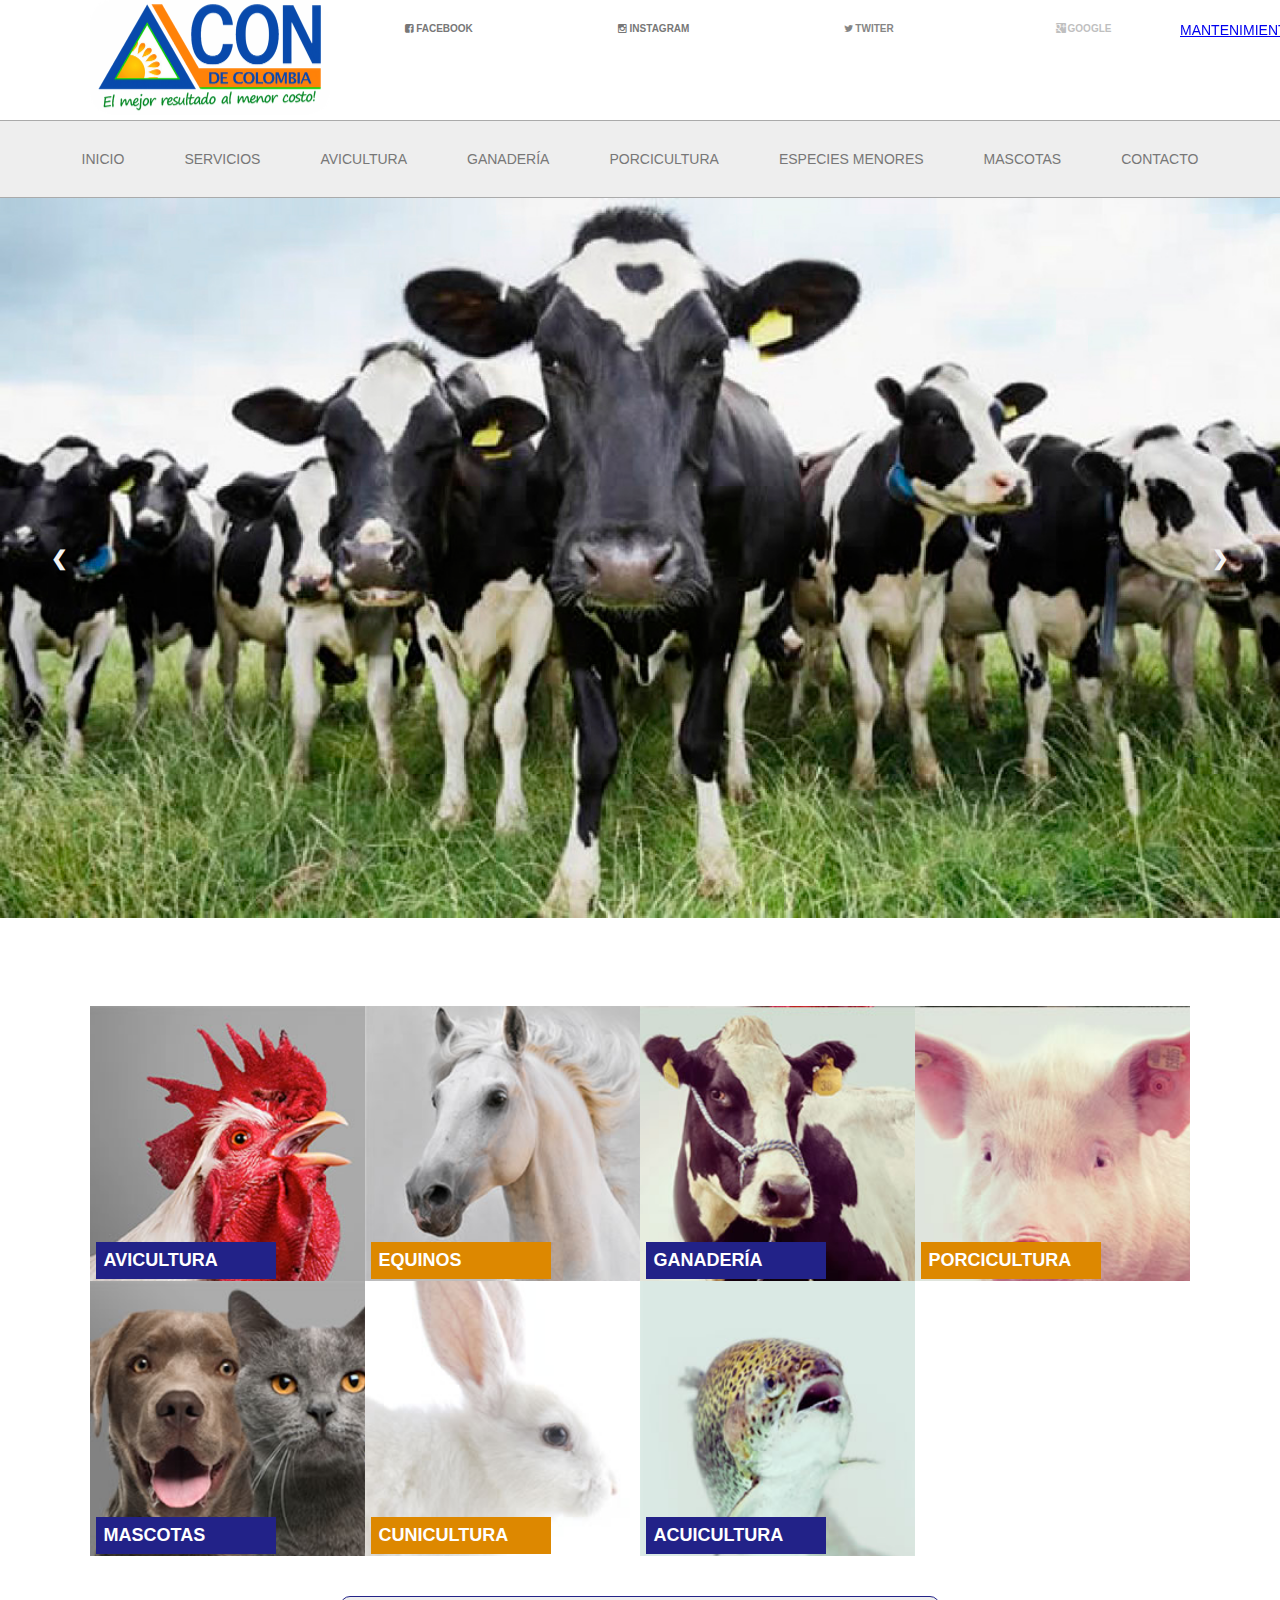
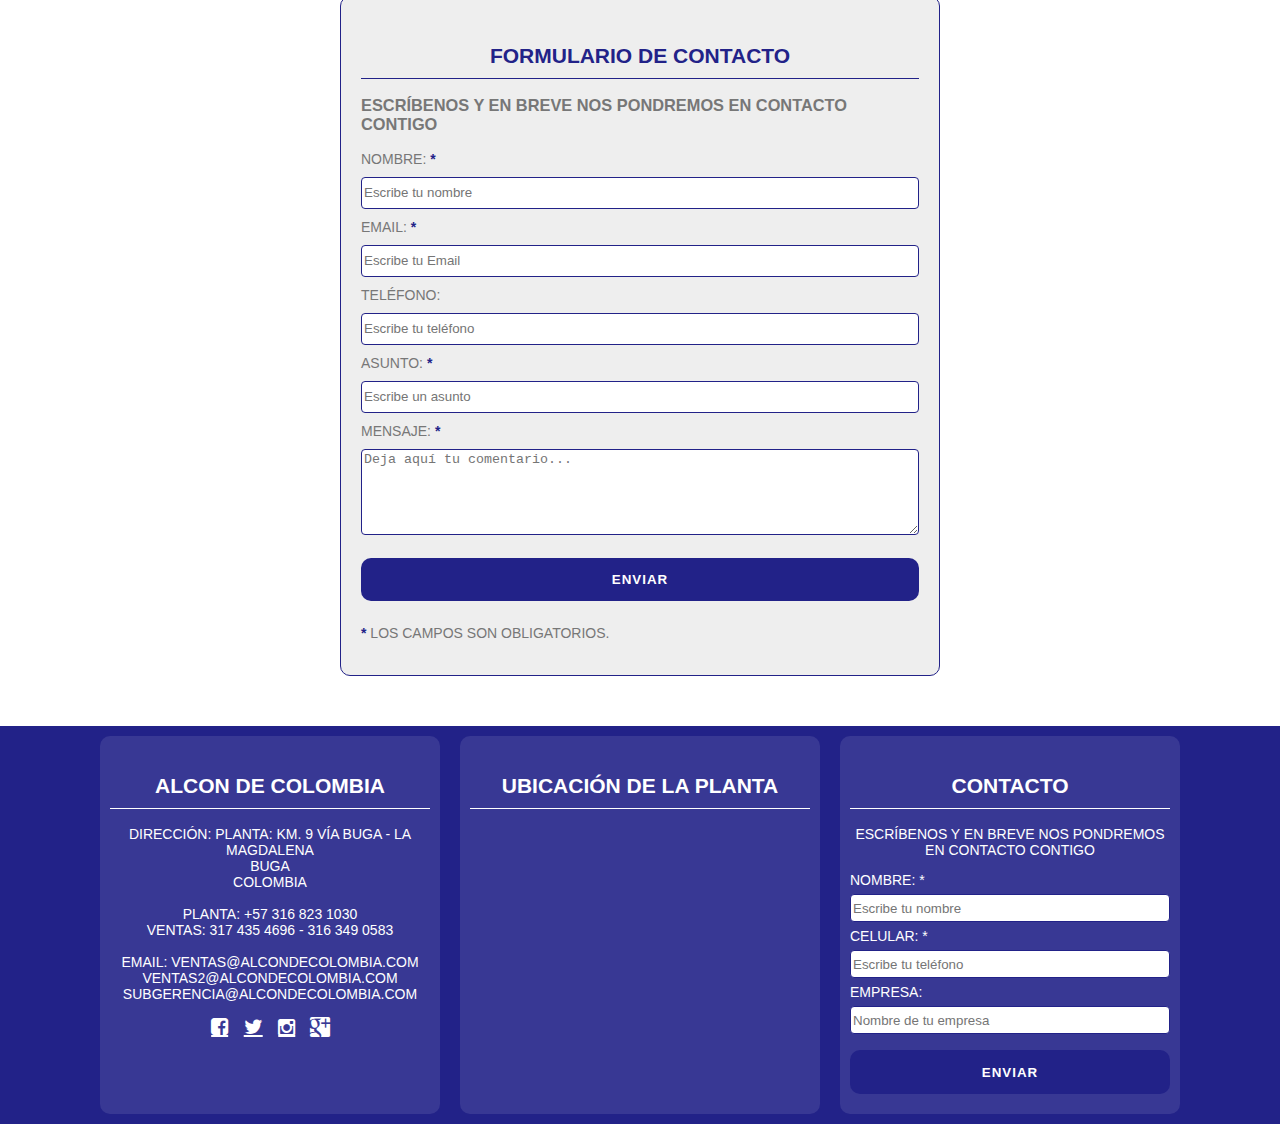
==== index.html @ ccbf5dbd "first commit" ====
<!DOCTYPE html>
<html>
<head>
	<meta charset="utf-8" />
	<meta name="viewport" content="width=device-width, user-scalable=no, initial-scale=1.0, maximum-scale=1, minimum-scale=1">

	<link rel="stylesheet" href="css/fontello.css">
	<link rel="stylesheet" type="text/css" href="css/styles.css">

	<title>Alcon de Colombia</title>
</head>
<body>
	



	<header class="headertop">

		<div class="logo">
			<img src="img/logoa.png">
		</div>

		<div class="socialcontainer">	

			<div class="social">
				<div>
				<a><a class="icon-facebook-squared" href="https://www.facebook.com/Alc%C3%B3n-De-Colombia-Pabm-101319198099789">Facebook</a></a></div>

				<div><a><a class="icon-instagram" href="http://www.facebook.com/etechingenieria">Instagram</a></a></div>

				<div><a><a class="icon-twitter" href="http://www.facebook.com/etechingenieria">Twiter</a></a></div>
				
				<div><a><a class="icon-googleplus-rect" href="http://www.facebook.com/etechingenieria">Google</a></a></div>
			</div>
			<div class="social">
				<div><a><a>Donde Encontrarnos</a></a></div>
				<div><a><a>Contactenos</a></a></div>
				<div><a><a>Acerca de Alcon</a></a></div>
				<div><a><a>Actualidad</a></a></div>
			</div>
		</div>

	</header>

	<div class="navbar">
		<input type="checkbox" id="btn-menu">
		<label class="icon-menu" for="btn-menu" src="ico-menu.png"></label>
		<!--<label for="btn-menu"><img class="icomenu" src="ico-menu.png"></label>-->
		<nav class="menu">
			<ul>
				<li><a href="">Inicio</a></li>
				<li><a href="">Servicios</a></li>
				<li><a href="">Avicultura</a></li>
				<li><a href="">Ganadería</a></li>
				<li><a href="">Porcicultura</a></li>
				<li><a href="">Especies Menores</a></li>
				<li><a href="">Mascotas</a></li>
				<li><a href="">Contacto</a></li>
			</ul>
		</nav>
	</div>

	<div class="slideshow-container">
		<div class="slides fade">
			<!--<div class="number">1 / 4</div>-->
			<div><img id="image-show"></div>
		</div>

		<a class="prev" onclick="plusIndex(-1)">&#10094</a>
		<a class="next" onclick="plusIndex(+1)">&#10095</a>
	</div>




	<div class="lineasdenegocio">
		LÍNEAS DE <b>NEGOCIO</b>
	</div>

	<div class="flex-container" id="flexcontainer">
		
		<a href="" id="model">
			<div class="contenedorf">
				<img class="image" src="img/chicken.jpg">

				<div class="texto-encima verde">
					AVICULTURA
				</div>
			</div>
		</a>

		<a href="">
			<div class="contenedorf">
				<img class="image" src="img/horse.jpg">

				<div class="texto-encima naranja">
					EQUINOS
				</div>
			</div>
		</a>

		<a href="">
			<div class="contenedorf">
				<img class="image" src="img/cow.jpg">

				<div class="texto-encima verde">
					GANADERÍA
				</div>
			</div>
		</a>

		<a href="">
			<div class="contenedorf">
				<img class="image" src="img/pig.jpg">

				<div class="texto-encima naranja">
					PORCICULTURA
				</div>
			</div>
		</a>

		<a href="" id="alastchild">
			<div class="contenedorf">
				<img class="image" src="img/dog.jpg">

				<div class="texto-encima verde">
					MASCOTAS
				</div>
			</div>
		</a>

		<a href="" id="plastchild">
			<div class="contenedorf">
				<img class="image" src="img/bunny.jpg">

				<div class="texto-encima naranja">
					CUNICULTURA
				</div>
			</div>
		</a>

		<a href="" id="lastchild">
			<div class="contenedorf">
				<img class="image" src="img/fish.jpg">

				<div class="texto-encima verde">
					ACUICULTURA
				</div>
			</div>
		</a>

	</div>


	<div class="btn-whatsapp">   
        <a href="https://wa.me/573168314501" target="_blank">
            <img src="http://s2.accesoperu.com/logos/btn_whatsapp.png" alt="Whatsapp Mantenimientos" style="width: 60;">
        </a> 
    </div>




    <!-- formulario de contacto en html y css -->  

	<div class="contact_form">

		<div class="formulario">			
	    	<h2>Formulario de contacto</h2>
			<h3>Escríbenos y en breve nos pondremos en contacto contigo</h3>


				
			<form action="submeter-formulario.php" method="post">				
						
		
				<label for="nombre" class="colocar_nombre">Nombre:
					<span class="obligatorio">*</span>
				</label>
					<input type="text" name="introducir_nombre" id="nombre" required="obligatorio" placeholder="Escribe tu nombre">
			
				<label for="email" class="colocar_email">
					Email:
					<span class="obligatorio">*</span>
				</label>
					<input type="email" name="introducir_email" id="email" required="obligatorio" placeholder="Escribe tu Email">

				
				<label for="telefone" class="colocar_telefono">Teléfono:
				</label>
				<input type="tel" name="introducir_telefono" id="telefono" placeholder="Escribe tu teléfono">

			
			
				<label for="asunto" class="colocar_asunto">Asunto:
					<span class="obligatorio">*</span>
				</label>
					<input type="text" name="introducir_asunto" id="assunto" required="obligatorio" placeholder="Escribe un asunto">

				
				<label for="mensaje" class="colocar_mensaje">Mensaje:
				<span class="obligatorio">*</span>
				</label>                     
           		<textarea name="introducir_mensaje" class="texto_mensaje" id="mensaje" required="obligatorio" placeholder="Deja aquí tu comentario..."></textarea> 
	           	  								
			
				<button type="submit" name="enviar_formulario" id="enviar"><p>ENVIAR</p></button>

				<p class="aviso">
					<span class="obligatorio"> * </span>los campos son obligatorios.
				</p>					
						
			</form>
		</div>	
	</div>




	<footer>
		<div class="border-limit">
			<div class="container">
				<h2>
					Alcon de Colombia
				</h2>

				<p class="copy">Dirección: PLANTA: KM. 9 VÍA BUGA - LA MAGDALENA<br>
							Buga<br>
							Colombia<br>
							<br>
							Planta: +57 316 823 1030 <br>
							Ventas:  317 435 4696 - 316 349 0583<br>
							<br>
							Email: ventas@alcondecolombia.com<br>
							ventas2@alcondecolombia.com<br>
							subgerencia@alcondecolombia.com</p>
				<div class="sociales">
					<a class="icon-facebook-squared" href="http://www.facebook.com/etechingenieria"></a>
					<a class="icon-twitter" href="http://www.facebook.com/etechingenieria"></a>
					<a class="icon-instagram" href="http://www.facebook.com/etechingenieria"></a>
					<a class="icon-googleplus-rect" href="http://www.facebook.com/etechingenieria"></a>
				</div>
			</div>
			<div class="container">
				<h2>Ubicación de la Planta</h2>

				<div class="mapouter"><div class="gmap_canvas"><iframe width="340" height="250" id="gmap_canvas" src="https://maps.google.com/maps?q=alcon%20de%20colombia&t=&z=17&ie=UTF8&iwloc=&output=embed" frameborder="0" scrolling="no" marginheight="0" marginwidth="0"></iframe><a href="https://getasearch.com">getasearch.com</a><br><style>.mapouter{position:relative;text-align:right;height:250px;width:340px;}</style><a href="https://www.embedgooglemap.net">email google map</a><style>.gmap_canvas {overflow:hidden;background:none!important;height:250px;width:340px;}</style></div></div>

			</div>
			<div class="container">
				<div class="formulario-footer">			
			    	<h2>Contacto</h2>
					<p>Escríbenos y en breve nos pondremos en contacto contigo</p>


						
					<form action="submeter-formulario.php" method="post">				
								
				
						<label for="nombre" class="colocar_nombre">
							Nombre:
							<span class="obligatorioo">*</span>
						</label>

						<input type="text" name="introducir_nombre" id="nombre" required="Campo Obligatorio" placeholder="Escribe tu nombre">
					
											
						<label for="telefone" class="colocar_telefono">
							Celular:
							<span class="obligatorioo">*</span>
						</label>

						<input required="Campo Obligatorio" type="tel" name="introducir_telefono" id="telefono" placeholder="Escribe tu teléfono">


						<label for="Company" class="colocar_website">
							Empresa:
						</label>
						
						<input type="text" name="introducir_empresa" id="website" placeholder="Nombre de tu empresa">
			          
						<button type="submit" name="enviar_formulario" id="enviar"><p>ENVIAR</p></button>				
								
					</form>
				</div>	
			</div>
		</div>
	</footer>

<script src="https://cdnjs.cloudflare.com/ajax/libs/gsap/3.7.1/gsap.min.js"></script>
<script src="js/slider.js"></script>
<script src="js/gsap.js"></script>
<script src="js/flexcontainer.js"></script>
</body>
</html>
---- css/fontello.css ----
@font-face {
  font-family: 'fontello';
  src: url('../font/fontello.eot?32675012');
  src: url('../font/fontello.eot?32675012#iefix') format('embedded-opentype'),
       url('../font/fontello.woff2?32675012') format('woff2'),
       url('../font/fontello.woff?32675012') format('woff'),
       url('../font/fontello.ttf?32675012') format('truetype'),
       url('../font/fontello.svg?32675012#fontello') format('svg');
  font-weight: normal;
  font-style: normal;
}
/* Chrome hack: SVG is rendered more smooth in Windozze. 100% magic, uncomment if you need it. */
/* Note, that will break hinting! In other OS-es font will be not as sharp as it could be */
/*
@media screen and (-webkit-min-device-pixel-ratio:0) {
  @font-face {
    font-family: 'fontello';
    src: url('../font/fontello.svg?32675012#fontello') format('svg');
  }
}
*/
 
 [class^="icon-"]:before, [class*=" icon-"]:before {
  font-family: "fontello";
  font-style: normal;
  font-weight: normal;
  speak: none;
 
  display: inline-block;
  text-decoration: inherit;
  width: 1em;
  margin-right: .2em;
  text-align: center;
  /* opacity: .8; */
 
  /* For safety - reset parent styles, that can break glyph codes*/
  font-variant: normal;
  text-transform: none;
 
  /* fix buttons height, for twitter bootstrap */
  line-height: 1em;
 
  /* Animation center compensation - margins should be symmetric */
  /* remove if not needed */
  margin-left: .2em;
 
  /* you can be more comfortable with increased icons size */
  /* font-size: 120%; */
 
  /* Font smoothing. That was taken from TWBS */
  -webkit-font-smoothing: antialiased;
  -moz-osx-font-smoothing: grayscale;
 
  /* Uncomment for 3D effect */
  /* text-shadow: 1px 1px 1px rgba(127, 127, 127, 0.3); */
}
 
.icon-cloud-sun:before { content: '\e800'; } /* '' */
.icon-facebook-squared:before { content: '\e801'; } /* '' */
.icon-googleplus-rect:before { content: '\e802'; } /* '' */
.icon-instagram:before { content: '\e803'; } /* '' */
.icon-twitter:before { content: '\e804'; } /* '' */
.icon-menu:before { content: '\e805'; } /* '' */
---- css/styles.css ----
@import './constants.css';
@import url(navbar.css);
@import url(flexcontainer.css);
@import url(header.css);
@import url(footer.css);
@import url(slider.css);
@import url(contactform.css);

* {
    box-sizing: border-box;
}



body {
    margin: 0;
    font-family: sans-serif;
    font-size: 14px;
    text-transform: uppercase;
    color: #777;
}

.lineasdenegocio {
	max-width: 1100px;
	box-sizing: border-box;
	margin: auto;
	position: relative;
	color: #888;
	padding: 28px 5%;
	font-size: 28px;
	letter-spacing: -3px;
    z-index: -40;
}

.btn-whatsapp{
    display:block;
    width:70px;
    height:70px;
    color: var(--blue);
    position: fixed;
    right:30px;
    bottom:20px;
    border-radius:50%;
    line-height:80px;
    text-align:center;
    z-index:999;
}

.btn-whatsapp a {
    width: 100%;
    height: 100%;
}
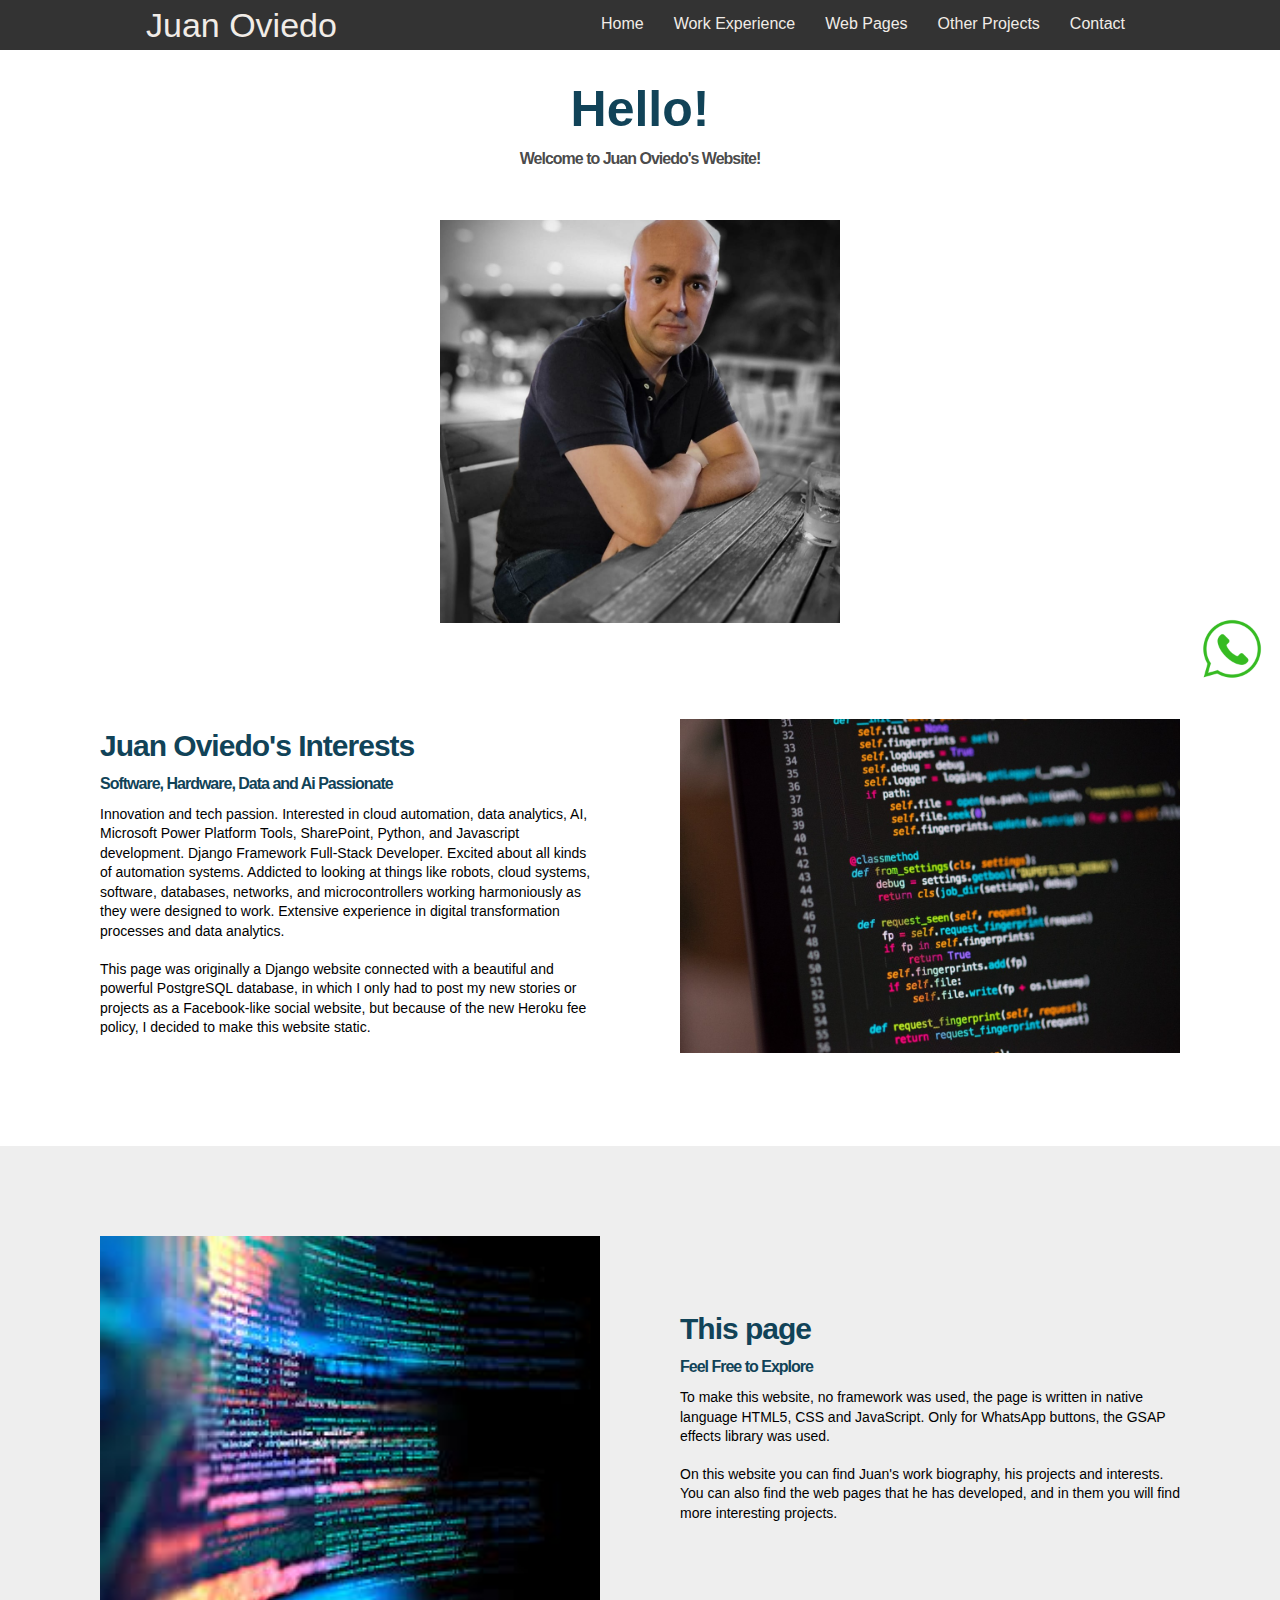
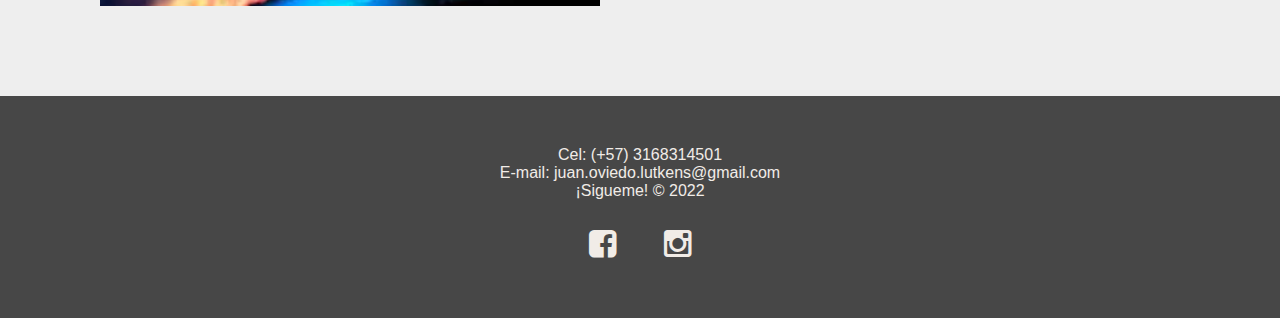
==== commit cfd2e4d7: "Nueva pagina" ====
--- a/index.html
+++ b/index.html
@@ -1,295 +1,115 @@
 <!DOCTYPE html>
-<html>
+<html lang="es">
 <head>
-	<meta charset="utf-8" />
-	<meta name="viewport" content="width=device-width, user-scalable=no, initial-scale=1.0, maximum-scale=1, minimum-scale=1">
+    <title>
+	    Juan Oviedo
+    </title>
 
+	<meta charset="UTF-8">
+	<meta name="viewport" content="width=device-width, user-scalable=no, initial-scale=1, maximum-scale=1, minimum-scale=1">
+	<link rel="stylesheet" href="css/estilos.css">
 	<link rel="stylesheet" href="css/fontello.css">
-	<link rel="stylesheet" type="text/css" href="css/styles.css">
-
-	<title>Alcon de Colombia</title>
+    <link rel="shortcut icon" href="img/jmosinfondo.png">
 </head>
 <body>
-	
+	<header>
+		<div class="contenedor">
+			<a href="/">Juan Oviedo</a>
+			<input type="checkbox" id="menu-bar">
+			<label class="icon-menu" for="menu-bar"></label>
+			<nav class="menu">
+				<a href="/" class="sombrear">Home</a>
+				<a href="https://juanoviedo.github.io/workexp" class="sombrear">Work Experience</a>
+				<a href="https://juanoviedo.github.io/webpages" class="sombrear">Web Pages</a>
+				<a href="https://juanoviedo.github.io/otherpro" class="sombrear">Other Projects</a>
+				<a href="https://juanoviedo.github.io/contact" class="sombrear">Contact</a>
+			</nav>
+		</div>
+	</header>
 
 
+<main>
 
-	<header class="headertop">
+    <section class="intro">
+        <h1>Hello!</h1>
+        <h4>Welcome to Juan Oviedo's Website!</h4>
+        <img src="img/juanoviedo.jpg" alt="Juan Oviedo juanoviedo">
+    </section>
+    
+    <section class="content normal">
+        <div>
+            <div>
+                <h2>Juan Oviedo's Interests</h2>
+                <h4>Software, Hardware, Data and Ai Passionate</h4>
+                <p>
+                    Innovation and tech passion. Interested in cloud automation, data analytics, AI, Microsoft
+                    Power Platform Tools, SharePoint, Python, and Javascript development. Django Framework
+                    Full-Stack Developer.
+                    Excited about all kinds of automation systems. Addicted to looking at things like robots,
+                    cloud systems, software, databases, networks, and microcontrollers working harmoniously as they
+                    were designed to work. Extensive experience in digital transformation processes and data analytics.
+                </p>
 
-		<div class="logo">
-			<img src="img/logoa.png">
+                <p>
+                    This page was originally a Django website connected with a beautiful and powerful
+                    PostgreSQL database, in which I only had to post my new stories or projects as a
+                    Facebook-like social website, but because of the new Heroku fee policy, I decided
+                    to make this website static.
+                </p>
+                
+                
+            </div>
+        </div>
+        <div>
+            <div class="img-container">
+                <img src="img/code.jpeg" alt="paneles pergola">
+            </div>
+        </div>
+    </section>
+    <section class="content reverse">
+        <div>
+            <div class="img-container">
+                <img src="img/code.jpg" alt="paneles pergola">
+            </div>
+        </div>
+        <div>
+            <div>
+                
+                <h2>This page</h2>
+                
+                <h4>Feel Free to Explore</h4>
+                <p>
+                    To make this website, no framework was used, the page is written in native language
+                    HTML5, CSS and JavaScript. Only for WhatsApp buttons, the GSAP effects library was used.
+                </p>
+                <p>
+                    On this website you can find Juan's work biography, his projects and interests.
+                    You can also find the web pages that he has developed, and in them you will find
+                    more interesting projects.
+                </p>
+                
+            </div>
+        </div>
+    </section>	
+ 
+</main>
+
+<div class="btn-whatsapp">   
+    <a href="https://wa.me/573168314501" target="_blank">
+        <img src="img/wsplogo.png" alt="Whatsapp Mantenimientos" style="width: 60px">
+    </a> 
+</div>
+
+<footer>
+	<div>
+		<p>Cel: (+57) 3168314501<br>E-mail: juan.oviedo.lutkens@gmail.com<br>¡Sigueme! &copy; 2022</p>
+		<div>
+			<a target="_blank" class="icon-facebook-squared" href="https://www.facebook.com/juan.m.oviedo"></a>
+			<a target="_blank" class="icon-instagram" href="https://www.instagram.com/juan.m.oviedo"></a>
 		</div>
-
-		<div class="socialcontainer">	
-
-			<div class="social">
-				<div>
-				<a><a class="icon-facebook-squared" href="https://www.facebook.com/Alc%C3%B3n-De-Colombia-Pabm-101319198099789">Facebook</a></a></div>
-
-				<div><a><a class="icon-instagram" href="http://www.facebook.com/etechingenieria">Instagram</a></a></div>
-
-				<div><a><a class="icon-twitter" href="http://www.facebook.com/etechingenieria">Twiter</a></a></div>
-				
-				<div><a><a class="icon-googleplus-rect" href="http://www.facebook.com/etechingenieria">Google</a></a></div>
-			</div>
-			<div class="social">
-				<div><a><a>Donde Encontrarnos</a></a></div>
-				<div><a><a>Contactenos</a></a></div>
-				<div><a><a>Acerca de Alcon</a></a></div>
-				<div><a><a>Actualidad</a></a></div>
-			</div>
-		</div>
-
-	</header>
-
-	<div class="navbar">
-		<input type="checkbox" id="btn-menu">
-		<label class="icon-menu" for="btn-menu" src="ico-menu.png"></label>
-		<!--<label for="btn-menu"><img class="icomenu" src="ico-menu.png"></label>-->
-		<nav class="menu">
-			<ul>
-				<li><a href="">Inicio</a></li>
-				<li><a href="">Servicios</a></li>
-				<li><a href="">Avicultura</a></li>
-				<li><a href="">Ganadería</a></li>
-				<li><a href="">Porcicultura</a></li>
-				<li><a href="">Especies Menores</a></li>
-				<li><a href="">Mascotas</a></li>
-				<li><a href="">Contacto</a></li>
-			</ul>
-		</nav>
 	</div>
-
-	<div class="slideshow-container">
-		<div class="slides fade">
-			<!--<div class="number">1 / 4</div>-->
-			<div><img id="image-show"></div>
-		</div>
-
-		<a class="prev" onclick="plusIndex(-1)">&#10094</a>
-		<a class="next" onclick="plusIndex(+1)">&#10095</a>
-	</div>
-
-
-
-
-	<div class="lineasdenegocio">
-		LÍNEAS DE <b>NEGOCIO</b>
-	</div>
-
-	<div class="flex-container" id="flexcontainer">
-		
-		<a href="" id="model">
-			<div class="contenedorf">
-				<img class="image" src="img/chicken.jpg">
-
-				<div class="texto-encima verde">
-					AVICULTURA
-				</div>
-			</div>
-		</a>
-
-		<a href="">
-			<div class="contenedorf">
-				<img class="image" src="img/horse.jpg">
-
-				<div class="texto-encima naranja">
-					EQUINOS
-				</div>
-			</div>
-		</a>
-
-		<a href="">
-			<div class="contenedorf">
-				<img class="image" src="img/cow.jpg">
-
-				<div class="texto-encima verde">
-					GANADERÍA
-				</div>
-			</div>
-		</a>
-
-		<a href="">
-			<div class="contenedorf">
-				<img class="image" src="img/pig.jpg">
-
-				<div class="texto-encima naranja">
-					PORCICULTURA
-				</div>
-			</div>
-		</a>
-
-		<a href="" id="alastchild">
-			<div class="contenedorf">
-				<img class="image" src="img/dog.jpg">
-
-				<div class="texto-encima verde">
-					MASCOTAS
-				</div>
-			</div>
-		</a>
-
-		<a href="" id="plastchild">
-			<div class="contenedorf">
-				<img class="image" src="img/bunny.jpg">
-
-				<div class="texto-encima naranja">
-					CUNICULTURA
-				</div>
-			</div>
-		</a>
-
-		<a href="" id="lastchild">
-			<div class="contenedorf">
-				<img class="image" src="img/fish.jpg">
-
-				<div class="texto-encima verde">
-					ACUICULTURA
-				</div>
-			</div>
-		</a>
-
-	</div>
-
-
-	<div class="btn-whatsapp">   
-        <a href="https://wa.me/573168314501" target="_blank">
-            <img src="http://s2.accesoperu.com/logos/btn_whatsapp.png" alt="Whatsapp Mantenimientos" style="width: 60;">
-        </a> 
-    </div>
-
-
-
-
-    <!-- formulario de contacto en html y css -->  
-
-	<div class="contact_form">
-
-		<div class="formulario">			
-	    	<h2>Formulario de contacto</h2>
-			<h3>Escríbenos y en breve nos pondremos en contacto contigo</h3>
-
-
-				
-			<form action="submeter-formulario.php" method="post">				
-						
-		
-				<label for="nombre" class="colocar_nombre">Nombre:
-					<span class="obligatorio">*</span>
-				</label>
-					<input type="text" name="introducir_nombre" id="nombre" required="obligatorio" placeholder="Escribe tu nombre">
-			
-				<label for="email" class="colocar_email">
-					Email:
-					<span class="obligatorio">*</span>
-				</label>
-					<input type="email" name="introducir_email" id="email" required="obligatorio" placeholder="Escribe tu Email">
-
-				
-				<label for="telefone" class="colocar_telefono">Teléfono:
-				</label>
-				<input type="tel" name="introducir_telefono" id="telefono" placeholder="Escribe tu teléfono">
-
-			
-			
-				<label for="asunto" class="colocar_asunto">Asunto:
-					<span class="obligatorio">*</span>
-				</label>
-					<input type="text" name="introducir_asunto" id="assunto" required="obligatorio" placeholder="Escribe un asunto">
-
-				
-				<label for="mensaje" class="colocar_mensaje">Mensaje:
-				<span class="obligatorio">*</span>
-				</label>                     
-           		<textarea name="introducir_mensaje" class="texto_mensaje" id="mensaje" required="obligatorio" placeholder="Deja aquí tu comentario..."></textarea> 
-	           	  								
-			
-				<button type="submit" name="enviar_formulario" id="enviar"><p>ENVIAR</p></button>
-
-				<p class="aviso">
-					<span class="obligatorio"> * </span>los campos son obligatorios.
-				</p>					
-						
-			</form>
-		</div>	
-	</div>
-
-
-
-
-	<footer>
-		<div class="border-limit">
-			<div class="container">
-				<h2>
-					Alcon de Colombia
-				</h2>
-
-				<p class="copy">Dirección: PLANTA: KM. 9 VÍA BUGA - LA MAGDALENA<br>
-							Buga<br>
-							Colombia<br>
-							<br>
-							Planta: +57 316 823 1030 <br>
-							Ventas:  317 435 4696 - 316 349 0583<br>
-							<br>
-							Email: ventas@alcondecolombia.com<br>
-							ventas2@alcondecolombia.com<br>
-							subgerencia@alcondecolombia.com</p>
-				<div class="sociales">
-					<a class="icon-facebook-squared" href="http://www.facebook.com/etechingenieria"></a>
-					<a class="icon-twitter" href="http://www.facebook.com/etechingenieria"></a>
-					<a class="icon-instagram" href="http://www.facebook.com/etechingenieria"></a>
-					<a class="icon-googleplus-rect" href="http://www.facebook.com/etechingenieria"></a>
-				</div>
-			</div>
-			<div class="container">
-				<h2>Ubicación de la Planta</h2>
-
-				<div class="mapouter"><div class="gmap_canvas"><iframe width="340" height="250" id="gmap_canvas" src="https://maps.google.com/maps?q=alcon%20de%20colombia&t=&z=17&ie=UTF8&iwloc=&output=embed" frameborder="0" scrolling="no" marginheight="0" marginwidth="0"></iframe><a href="https://getasearch.com">getasearch.com</a><br><style>.mapouter{position:relative;text-align:right;height:250px;width:340px;}</style><a href="https://www.embedgooglemap.net">email google map</a><style>.gmap_canvas {overflow:hidden;background:none!important;height:250px;width:340px;}</style></div></div>
-
-			</div>
-			<div class="container">
-				<div class="formulario-footer">			
-			    	<h2>Contacto</h2>
-					<p>Escríbenos y en breve nos pondremos en contacto contigo</p>
-
-
-						
-					<form action="submeter-formulario.php" method="post">				
-								
-				
-						<label for="nombre" class="colocar_nombre">
-							Nombre:
-							<span class="obligatorioo">*</span>
-						</label>
-
-						<input type="text" name="introducir_nombre" id="nombre" required="Campo Obligatorio" placeholder="Escribe tu nombre">
-					
-											
-						<label for="telefone" class="colocar_telefono">
-							Celular:
-							<span class="obligatorioo">*</span>
-						</label>
-
-						<input required="Campo Obligatorio" type="tel" name="introducir_telefono" id="telefono" placeholder="Escribe tu teléfono">
-
-
-						<label for="Company" class="colocar_website">
-							Empresa:
-						</label>
-						
-						<input type="text" name="introducir_empresa" id="website" placeholder="Nombre de tu empresa">
-			          
-						<button type="submit" name="enviar_formulario" id="enviar"><p>ENVIAR</p></button>				
-								
-					</form>
-				</div>	
-			</div>
-		</div>
-	</footer>
-
-<script src="https://cdnjs.cloudflare.com/ajax/libs/gsap/3.7.1/gsap.min.js"></script>
-<script src="js/slider.js"></script>
-<script src="js/gsap.js"></script>
-<script src="js/flexcontainer.js"></script>
+</footer>
 </body>
+<script src="https://cdnjs.cloudflare.com/ajax/libs/gsap/3.8.0/gsap.min.js"></script>
+<script type="text/javascript" src="js/animation.js"></script>
 </html>--- a/css/estilos.css
+++ b/css/estilos.css
@@ -0,0 +1,93 @@
+
+
+@import url(https://fonts.googleapis.com/css?family=Open+Sans);
+@import url(menu.css);
+@import url(content.css);
+@import url(footer.css);
+@import url(slider.css);
+@import url(intro.css);
+
+* {
+    margin: 0;
+    padding: 0;
+    box-sizing: border-box;
+}
+
+body {
+    font-family: "Arial";
+}
+
+.btn-whatsapp{
+    display:block;
+    color: var(--blue);
+    position: fixed;
+    right:18px;
+    bottom:14px;
+    text-align:center;
+    z-index:999;
+}
+
+.btn-whatsap{
+    max-width: 100px;
+    margin: 40px auto;
+}
+
+.btn-whatsapp a {
+    width: 100%;
+    height: 100%;
+}
+
+header {
+    width: 100%;
+    height: 50px;
+    background: #333;
+    color: #fff;
+
+    position: fixed;
+    top: 0;
+    left: 0;
+    z-index: 100;
+}
+
+@media (max-width: 360px) {
+    header {
+        width: 100%;
+        height: 40px;
+        background: #333;
+        color: #fff;
+
+        position: fixed;
+        top: 0;
+        left: 0;
+        z-index: 100;
+    }
+}
+
+.contenedor {
+    width: 100%;
+    margin: auto;
+}
+
+header .contenedor {
+    display: table;
+}
+
+.fotos{
+    max-width: 600px;
+    border-radius: 10px;
+}
+
+section {
+    width: 100%;
+}
+
+section img {
+    width: 100%;
+    height: 100%;
+}
+
+@media (min-width: 1024px) {
+    .contenedor {
+        width: 1000px;
+    }
+}
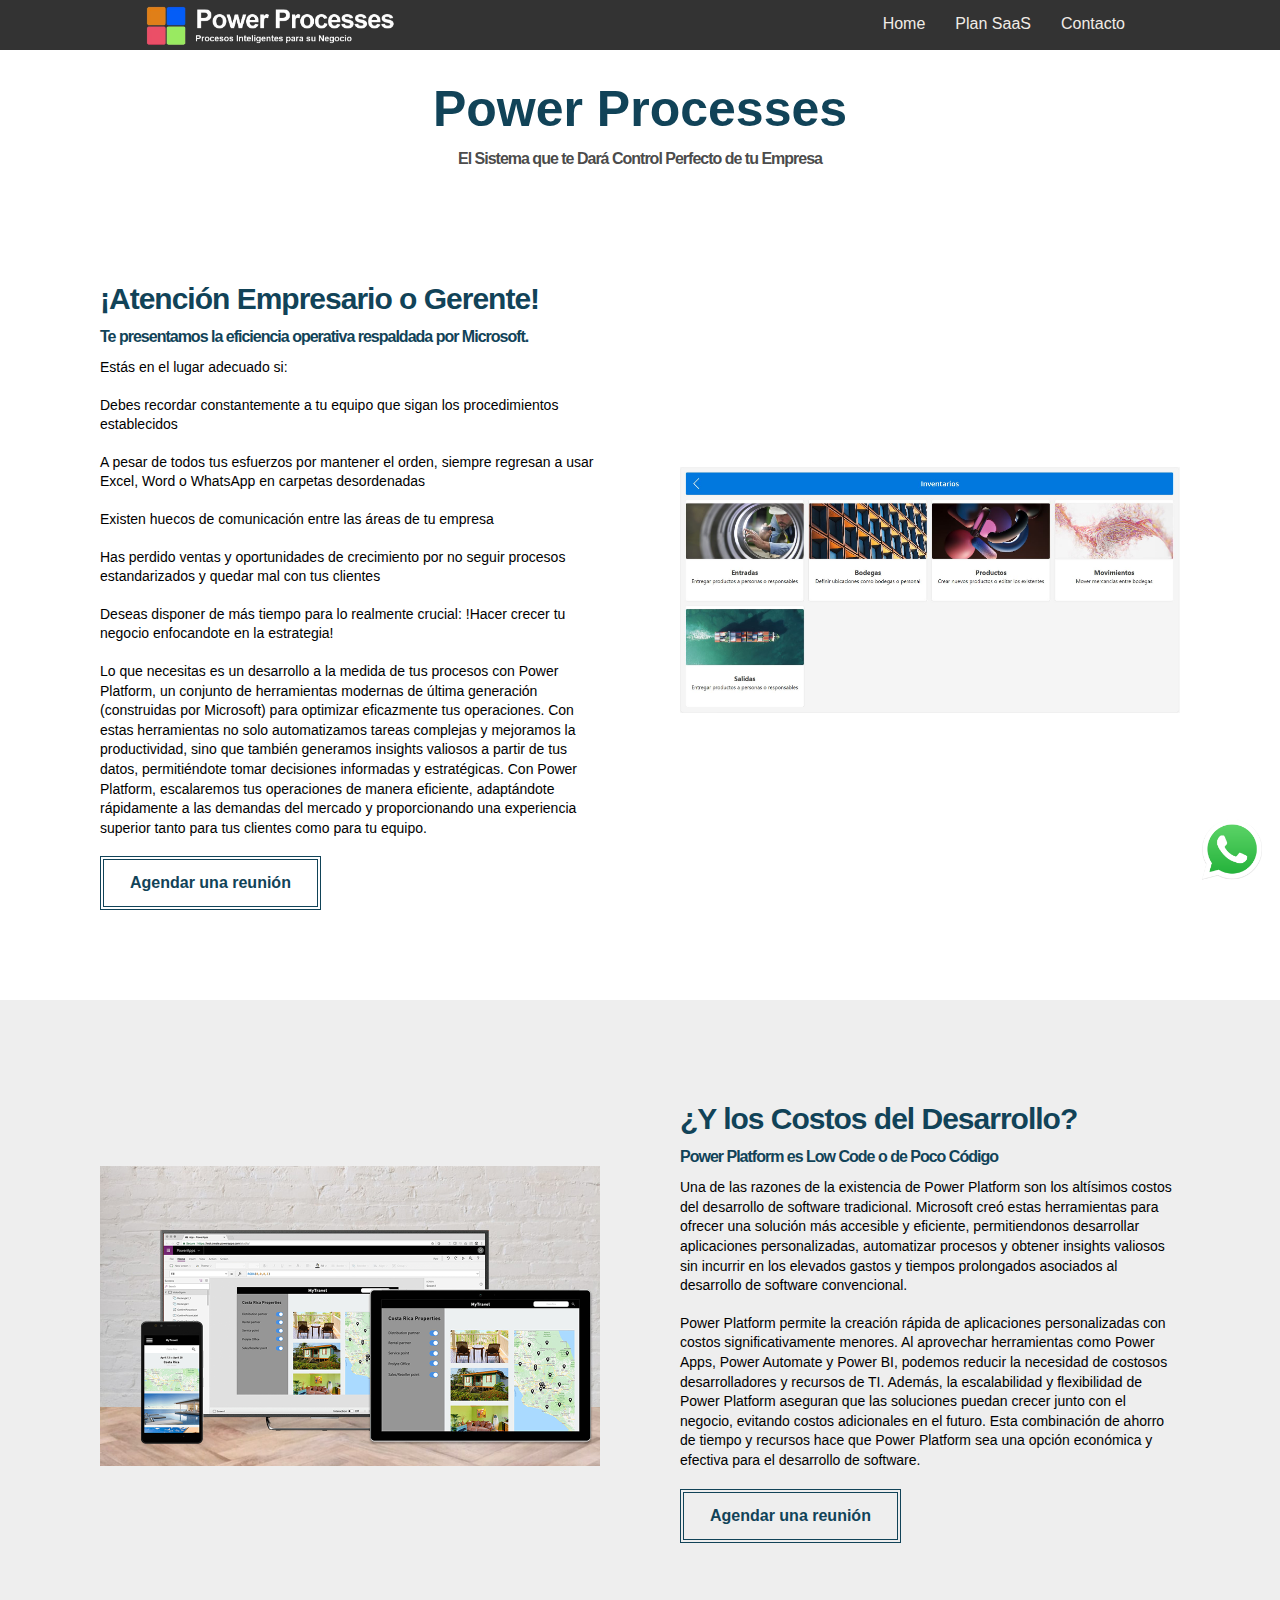
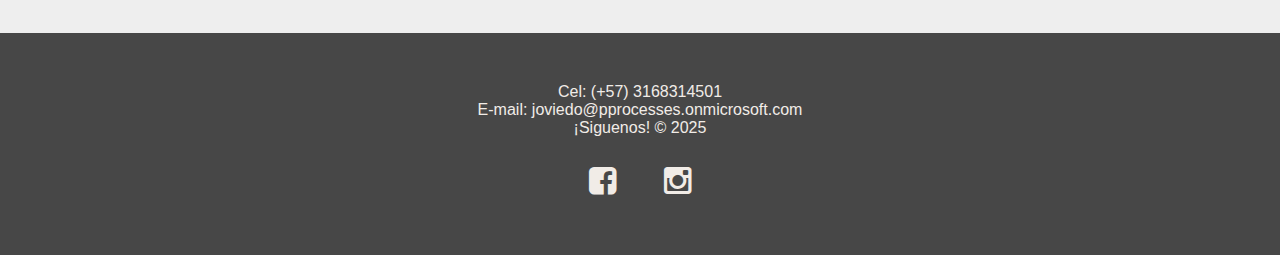
==== commit d76bda3c: "Primera posible pagina" ====
--- a/index.html
+++ b/index.html
@@ -14,15 +14,14 @@
 <body>
 	<header>
 		<div class="contenedor">
-			<a href="/">Juan Oviedo</a>
+            <a href="index.html" class="floatleft"><img src="img/logoinv.png" class="logo"></a>
+			<!--a href="/">Power Processes</a-->
 			<input type="checkbox" id="menu-bar">
 			<label class="icon-menu" for="menu-bar"></label>
 			<nav class="menu">
 				<a href="/" class="sombrear">Home</a>
-				<a href="https://juanoviedo.github.io/workexp" class="sombrear">Work Experience</a>
-				<a href="https://juanoviedo.github.io/webpages" class="sombrear">Web Pages</a>
-				<a href="https://juanoviedo.github.io/otherpro" class="sombrear">Other Projects</a>
-				<a href="https://juanoviedo.github.io/contact" class="sombrear">Contact</a>
+				<a href="https://wa.me/573168314501?text=Hola%2C%20deseo%20saber%20m%C3%A1s%20sobre%20Power%20Processes" class="sombrear">Plan SaaS</a>
+				<a href="https://wa.me/573168314501?text=Hola%2C%20deseo%20saber%20m%C3%A1s%20sobre%20Power%20Processes" class="sombrear" target="_blank">Contacto</a>
 			</nav>
 		</div>
 	</header>
@@ -31,81 +30,126 @@
 <main>
 
     <section class="intro">
-        <h1>Hello!</h1>
-        <h4>Welcome to Juan Oviedo's Website!</h4>
-        <img src="img/juanoviedo.jpg" alt="Juan Oviedo juanoviedo">
+        
+        <h1>Power Processes</h1>
+        <h4>El Sistema que te Dará Control Perfecto de tu Empresa
+        </h4>
+        <!--img src="img/ppsinfondo.png" alt="Juan Oviedo juanoviedo"-->
     </section>
     
     <section class="content normal">
         <div>
             <div>
-                <h2>Juan Oviedo's Interests</h2>
-                <h4>Software, Hardware, Data and Ai Passionate</h4>
+                <h2>¡Atención Empresario o Gerente!</h2>
+                <h4>Te presentamos la eficiencia operativa respaldada por Microsoft.</h4>
+                <p>Estás en el lugar adecuado si:</p>
+                <p>Debes recordar constantemente a tu equipo que sigan los procedimientos establecidos</p>
+                <p>A pesar de todos tus esfuerzos por mantener el orden, siempre regresan a usar Excel, Word o WhatsApp en carpetas desordenadas</p>
+                <p>Existen huecos de comunicación entre las áreas de tu empresa</p>
+                <p>Has perdido ventas y oportunidades de crecimiento por no seguir procesos estandarizados y quedar mal con tus clientes</p>
+                <p>Deseas disponer de más tiempo para lo realmente crucial: !Hacer crecer tu negocio enfocandote en la estrategia!</p>
                 <p>
-                    Innovation and tech passion. Interested in cloud automation, data analytics, AI, Microsoft
-                    Power Platform Tools, SharePoint, Python, and Javascript development. Django Framework
-                    Full-Stack Developer.
-                    Excited about all kinds of automation systems. Addicted to looking at things like robots,
-                    cloud systems, software, databases, networks, and microcontrollers working harmoniously as they
-                    were designed to work. Extensive experience in digital transformation processes and data analytics.
+                    Lo que necesitas es un desarrollo a la medida de tus procesos con Power Platform, un conjunto
+                    de herramientas modernas de última generación (construidas por Microsoft) para optimizar
+                    eficazmente tus operaciones. Con estas herramientas no solo automatizamos tareas complejas y
+                    mejoramos la productividad, sino que también generamos insights valiosos a partir de tus
+                    datos, permitiéndote tomar decisiones informadas y estratégicas. Con Power Platform,
+                    escalaremos tus operaciones de manera eficiente, adaptándote rápidamente a las demandas
+                    del mercado y proporcionando una experiencia superior tanto para tus clientes como para
+                    tu equipo.
                 </p>
-
-                <p>
-                    This page was originally a Django website connected with a beautiful and powerful
-                    PostgreSQL database, in which I only had to post my new stories or projects as a
-                    Facebook-like social website, but because of the new Heroku fee policy, I decided
-                    to make this website static.
-                </p>
-                
+                <a href="https://wa.me/573168314501?text=Hola%2C%20deseo%20saber%20m%C3%A1s%20sobre%20Power%20Processes" class="cuadrolink" target="_blank">
+                    <div class="cuadrodentro">
+                    Agendar una reunión
+                    </div>
+                </a>
                 
             </div>
         </div>
         <div>
             <div class="img-container">
-                <img src="img/code.jpeg" alt="paneles pergola">
+                <img src="img/control.JPG" alt="paneles pergola">
             </div>
         </div>
     </section>
     <section class="content reverse">
         <div>
             <div class="img-container">
-                <img src="img/code.jpg" alt="paneles pergola">
+                <img src="img/responsivepowerapps.jpg" alt="paneles pergola">
             </div>
         </div>
         <div>
             <div>
                 
-                <h2>This page</h2>
+                <h2>¿Y los Costos del Desarrollo?</h2>
                 
-                <h4>Feel Free to Explore</h4>
+                <h4>Power Platform es Low Code o de Poco Código</h4>
                 <p>
-                    To make this website, no framework was used, the page is written in native language
-                    HTML5, CSS and JavaScript. Only for WhatsApp buttons, the GSAP effects library was used.
+                    Una de las razones de la existencia de Power Platform son los altísimos costos del desarrollo
+                    de software tradicional. Microsoft creó estas herramientas para ofrecer una solución más
+                    accesible y eficiente, permitiendonos desarrollar aplicaciones personalizadas,
+                    automatizar procesos y obtener insights valiosos sin incurrir en los elevados gastos y
+                    tiempos prolongados asociados al desarrollo de software convencional.
                 </p>
                 <p>
-                    On this website you can find Juan's work biography, his projects and interests.
-                    You can also find the web pages that he has developed, and in them you will find
-                    more interesting projects.
+                    Power Platform permite la creación rápida de aplicaciones
+                    personalizadas con costos significativamente menores. Al aprovechar herramientas como Power Apps, Power Automate y
+                    Power BI, podemos reducir la necesidad de costosos desarrolladores y recursos de TI. Además, la escalabilidad
+                    y flexibilidad de Power Platform aseguran que las soluciones puedan crecer junto con el negocio, evitando costos
+                    adicionales en el futuro. Esta combinación de ahorro de tiempo y recursos hace que Power Platform sea una opción
+                    económica y efectiva para el desarrollo de software.
                 </p>
+                
+                <a href="https://wa.me/573168314501?text=Hola%2C%20deseo%20saber%20m%C3%A1s%20sobre%20Power%20Processes" class="cuadrolink" target="_blank">
+                    <div class="cuadrodentro">
+                        Agendar una reunión
+                    </div>
+                </a>
                 
             </div>
         </div>
-    </section>	
+    </section>
+
+    <!--section class="content normal">
+        <div>
+            <div>
+                <h2>¡Nos enfocamos en Costumer Success!</h2>
+                <h4>Sabemos de el poder de que nuestro proceso en tu empresa sea exitoso.</h4>
+                <p>Muchas empresas que contratan servicios de software enfrentan desafíos que pueden llevar al fracaso de sus proyectos. Algunas de las razones más comunes incluyen:</p>
+                <p>Requisitos Mal Definidos: La falta de claridad en los requisitos del proyecto puede llevar a malentendidos y desarrollos que no cumplen con las expectativas del cliente.</p>
+                <p>Falta de Comunicación: Una comunicación deficiente entre el equipo de desarrollo y la empresa puede resultar en desalineación y errores.</p>
+                <p>Plazos y Presupuestos Irrealistas: Establecer plazos y presupuestos poco realistas puede generar presión innecesaria y comprometer la calidad del producto final.</p>
+                <p>Falta de Flexibilidad: Muchos proyectos fracasan porque no pueden adaptarse a cambios en los requisitos o condiciones del mercado.</p>
+                <p>Integraciones Complicadas: Las dificultades para integrar el nuevo software con los sistemas existentes pueden causar retrasos y aumentar los costos.</p>
+                <p>
+                    Problemas de Calidad: Errores y fallos en el software pueden llevar a su rechazo por parte de los usuarios finales.
+                </p>
+                <p>Mala Gestión de Proyectos: La falta de una adecuada gestión del proyecto puede llevar a desorganización y falta de dirección.</p>
+
+                
+            </div>
+        </div>
+        <div>
+            <div class="img-container">
+                <img src="img/control.JPG" alt="paneles pergola">
+            </div>
+        </div>
+    </section-->
  
 </main>
 
 <div class="btn-whatsapp">   
-    <a href="https://wa.me/573168314501" target="_blank">
-        <img src="img/wsplogo.png" alt="Whatsapp Mantenimientos" style="width: 60px">
+    <a href="https://wa.me/573168314501?text=Hola%2C%20deseo%20saber%20m%C3%A1s%20sobre%20Power%20Processes" target="_blank">
+        <img src="img/whatsapp.png" alt="Whatsapp Mantenimientos" style="width: 60px">
     </a> 
 </div>
 
 <footer>
 	<div>
-		<p>Cel: (+57) 3168314501<br>E-mail: juan.oviedo.lutkens@gmail.com<br>¡Sigueme! &copy; 2022</p>
+		<p>Cel: (+57) 3168314501<br>E-mail: joviedo@pprocesses.onmicrosoft.com<br>¡Siguenos! &copy; 2025</p>
 		<div>
-			<a target="_blank" class="icon-facebook-squared" href="https://www.facebook.com/juan.m.oviedo"></a>
-			<a target="_blank" class="icon-instagram" href="https://www.instagram.com/juan.m.oviedo"></a>
+			<a target="_blank" class="icon-facebook-squared" href="https://www.facebook.com/profile.php?id=61551489346399"></a>
+			<a target="_blank" class="icon-instagram" href="https://www.instagram.com/powerprocesses/"></a>
 		</div>
 	</div>
 </footer>
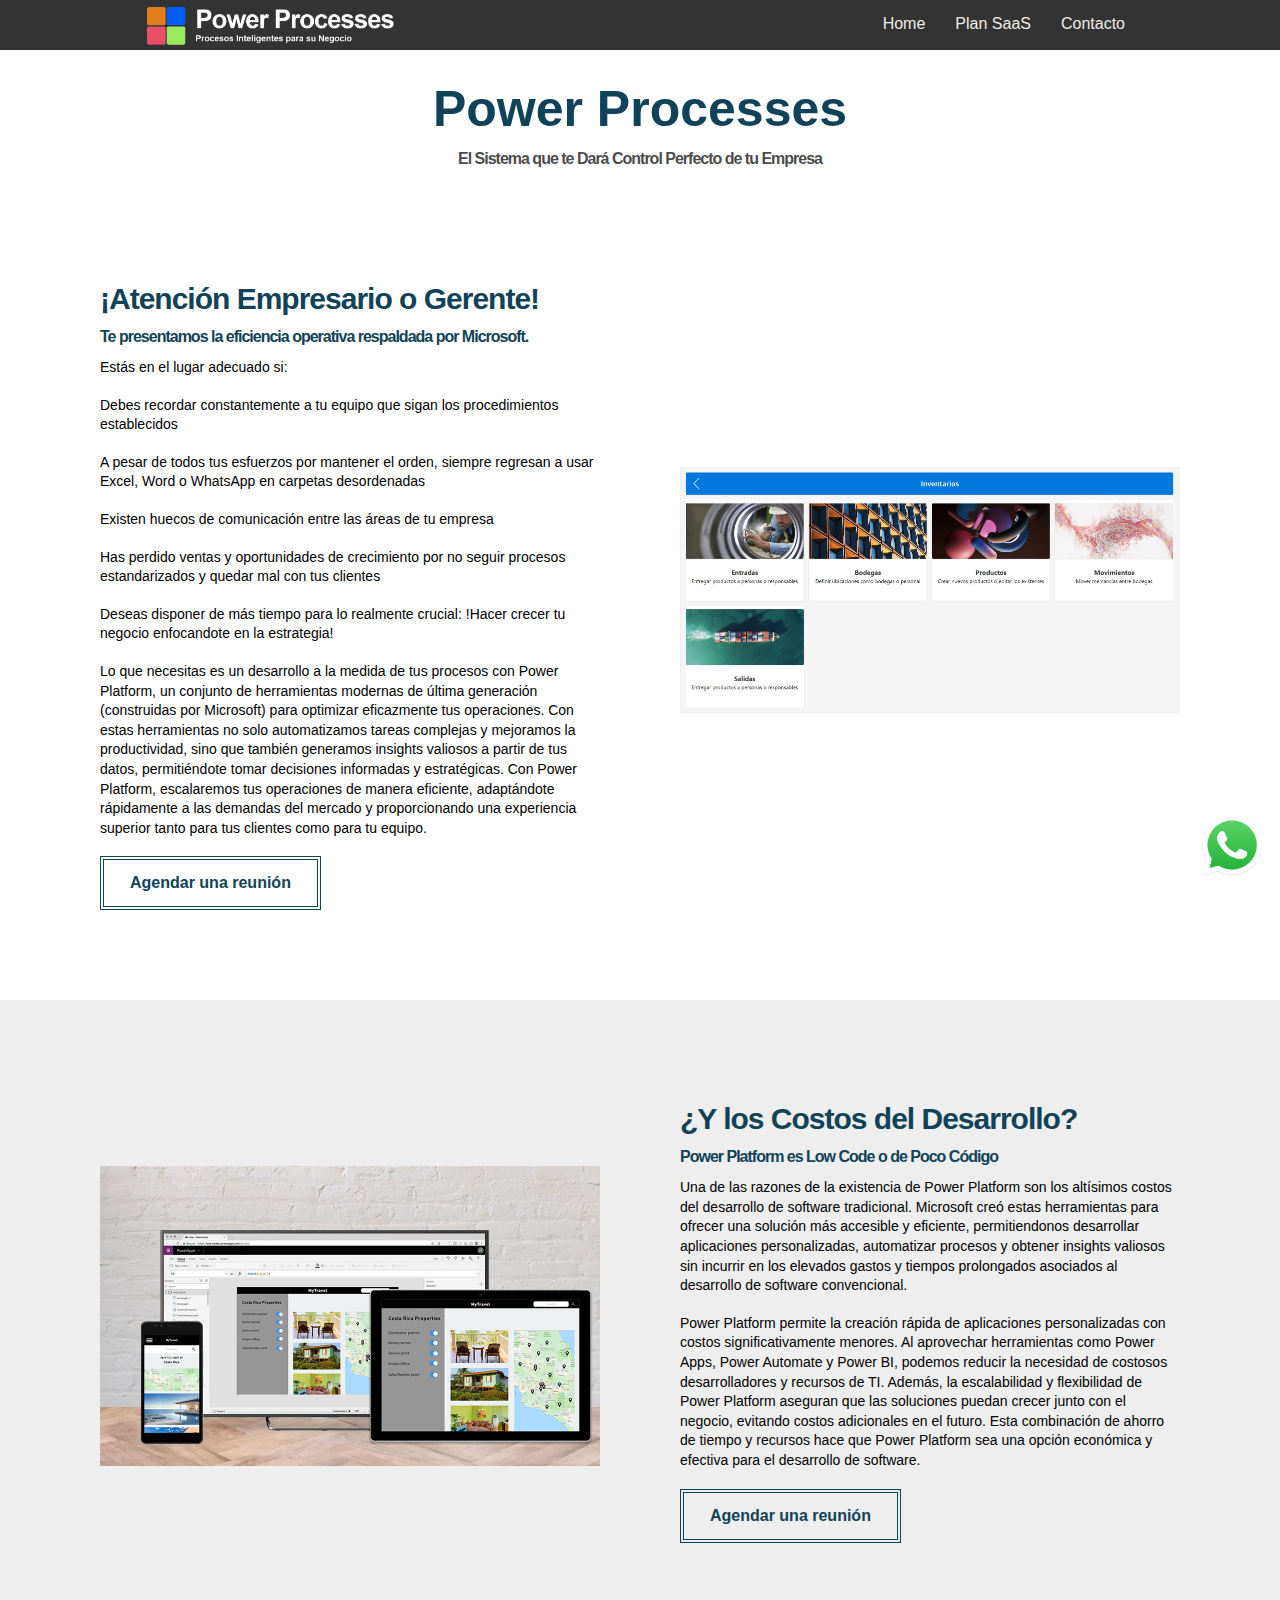
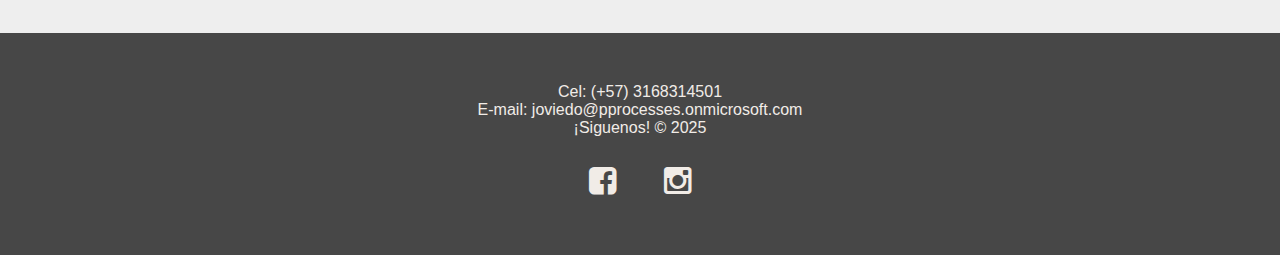
==== commit 48543459: "Detalles que siempre se olvidan" ====
--- a/index.html
+++ b/index.html
@@ -2,7 +2,7 @@
 <html lang="es">
 <head>
     <title>
-	    Juan Oviedo
+	    Power Processes
     </title>
 
 	<meta charset="UTF-8">
@@ -10,6 +10,24 @@
 	<link rel="stylesheet" href="css/estilos.css">
 	<link rel="stylesheet" href="css/fontello.css">
     <link rel="shortcut icon" href="img/jmosinfondo.png">
+    <!--link rel="icon" type="image/x-icon" href="img/favicon.png"-->
+    <link rel="apple-touch-icon" sizes="57x57" href="/apple-icon-57x57.png">
+<link rel="apple-touch-icon" sizes="60x60" href="/apple-icon-60x60.png">
+<link rel="apple-touch-icon" sizes="72x72" href="/apple-icon-72x72.png">
+<link rel="apple-touch-icon" sizes="76x76" href="/apple-icon-76x76.png">
+<link rel="apple-touch-icon" sizes="114x114" href="/apple-icon-114x114.png">
+<link rel="apple-touch-icon" sizes="120x120" href="/apple-icon-120x120.png">
+<link rel="apple-touch-icon" sizes="144x144" href="/apple-icon-144x144.png">
+<link rel="apple-touch-icon" sizes="152x152" href="/apple-icon-152x152.png">
+<link rel="apple-touch-icon" sizes="180x180" href="/apple-icon-180x180.png">
+<link rel="icon" type="image/png" sizes="192x192"  href="/android-icon-192x192.png">
+<link rel="icon" type="image/png" sizes="32x32" href="/favicon-32x32.png">
+<link rel="icon" type="image/png" sizes="96x96" href="/favicon-96x96.png">
+<link rel="icon" type="image/png" sizes="16x16" href="/favicon-16x16.png">
+<link rel="manifest" href="/manifest.json">
+<meta name="msapplication-TileColor" content="#ffffff">
+<meta name="msapplication-TileImage" content="/ms-icon-144x144.png">
+<meta name="theme-color" content="#ffffff">
 </head>
 <body>
 	<header>
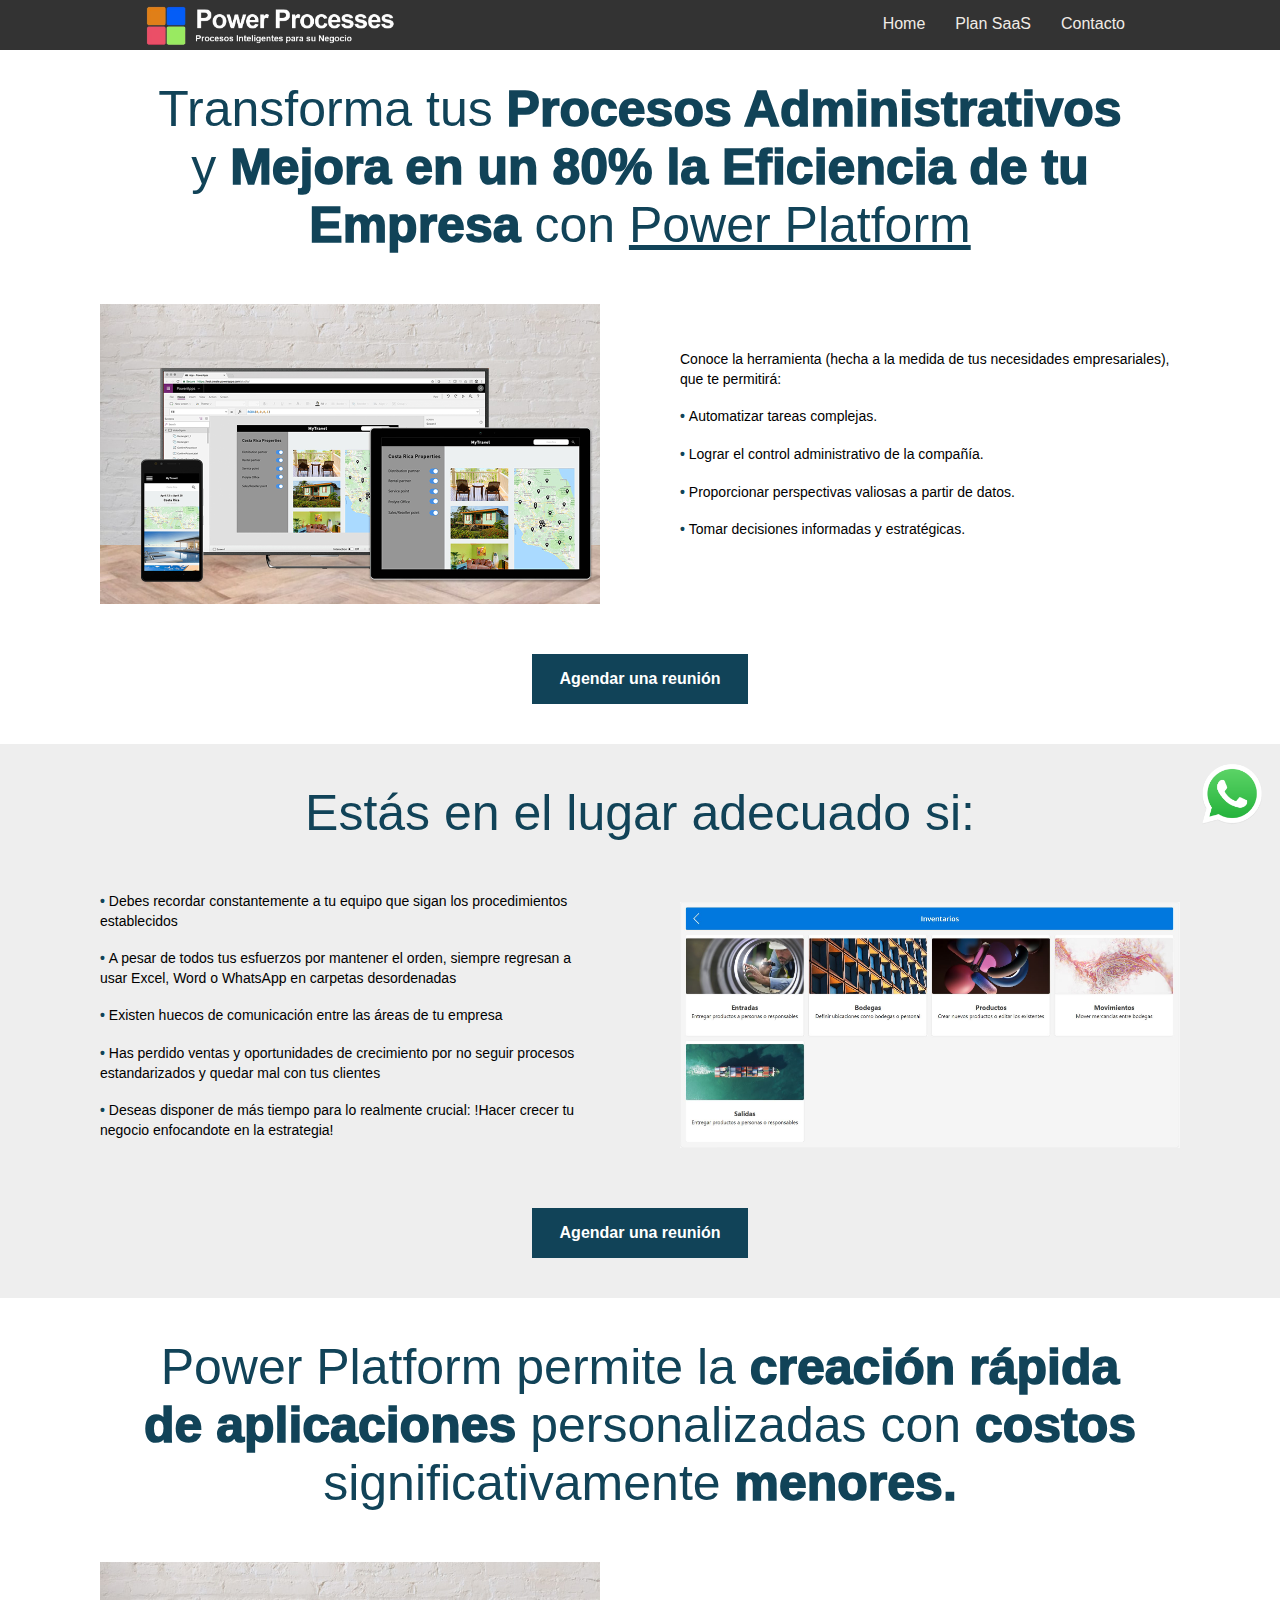
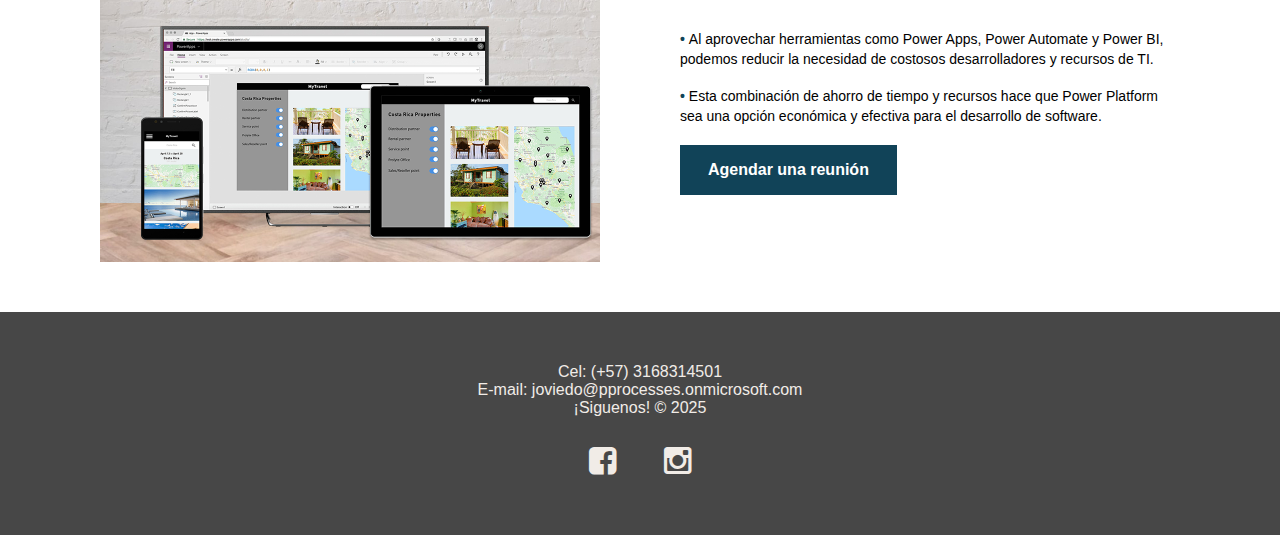
==== commit 3379078f: "Diseño Alexa" ====
--- a/index.html
+++ b/index.html
@@ -46,41 +46,52 @@
 
 
 <main>
+    <section class="intro">
+      
+    </section>
 
     <section class="intro">
-        
-        <h1>Power Processes</h1>
-        <h4>El Sistema que te Dará Control Perfecto de tu Empresa
-        </h4>
-        <!--img src="img/ppsinfondo.png" alt="Juan Oviedo juanoviedo"-->
+        <h1>Transforma tus <b>Procesos Administrativos</b> y <b>Mejora en un 80% la Eficiencia de tu Empresa</b> con <u>Power Platform</u></h1>
     </section>
-    
     <section class="content normal">
         <div>
+            <div class="img-container">
+                <img src="img/responsivepowerapps.jpg" alt="paneles pergola">
+            </div>
+        </div>
+        <div>
             <div>
-                <h2>¡Atención Empresario o Gerente!</h2>
-                <h4>Te presentamos la eficiencia operativa respaldada por Microsoft.</h4>
-                <p>Estás en el lugar adecuado si:</p>
-                <p>Debes recordar constantemente a tu equipo que sigan los procedimientos establecidos</p>
-                <p>A pesar de todos tus esfuerzos por mantener el orden, siempre regresan a usar Excel, Word o WhatsApp en carpetas desordenadas</p>
-                <p>Existen huecos de comunicación entre las áreas de tu empresa</p>
-                <p>Has perdido ventas y oportunidades de crecimiento por no seguir procesos estandarizados y quedar mal con tus clientes</p>
-                <p>Deseas disponer de más tiempo para lo realmente crucial: !Hacer crecer tu negocio enfocandote en la estrategia!</p>
                 <p>
-                    Lo que necesitas es un desarrollo a la medida de tus procesos con Power Platform, un conjunto
-                    de herramientas modernas de última generación (construidas por Microsoft) para optimizar
-                    eficazmente tus operaciones. Con estas herramientas no solo automatizamos tareas complejas y
-                    mejoramos la productividad, sino que también generamos insights valiosos a partir de tus
-                    datos, permitiéndote tomar decisiones informadas y estratégicas. Con Power Platform,
-                    escalaremos tus operaciones de manera eficiente, adaptándote rápidamente a las demandas
-                    del mercado y proporcionando una experiencia superior tanto para tus clientes como para
-                    tu equipo.
+                    Conoce la herramienta (hecha a la medida de tus necesidades empresariales), que te
+                    permitirá:
                 </p>
-                <a href="https://wa.me/573168314501?text=Hola%2C%20deseo%20saber%20m%C3%A1s%20sobre%20Power%20Processes" class="cuadrolink" target="_blank">
-                    <div class="cuadrodentro">
-                    Agendar una reunión
-                    </div>
-                </a>
+                <p class="num">Automatizar tareas complejas.</p>
+                <p class="num">Lograr el control administrativo de la compañía.</p>
+                <p class="num">Proporcionar perspectivas valiosas a partir de datos.</p>
+                <p class="num">Tomar decisiones informadas y estratégicas.</p>
+                
+            </div>
+        </div>
+    </section>
+    <section class="content button">
+        <a href="https://wa.me/573168314501?text=Hola%2C%20deseo%20saber%20m%C3%A1s%20sobre%20Power%20Processes" class="cuadrolink" target="_blank">
+            Agendar una reunión
+        </a>
+    </section>
+
+    <section class="intro contentgray">
+        
+        <h2>Estás en el lugar adecuado si:</h2>
+      
+    </section>
+    <section class="content normal contentgray">
+        <div>
+            <div>
+                <p class="num">Debes recordar constantemente a tu equipo que sigan los procedimientos establecidos</p>
+                <p class="num">A pesar de todos tus esfuerzos por mantener el orden, siempre regresan a usar Excel, Word o WhatsApp en carpetas desordenadas</p>
+                <p class="num">Existen huecos de comunicación entre las áreas de tu empresa</p>
+                <p class="num">Has perdido ventas y oportunidades de crecimiento por no seguir procesos estandarizados y quedar mal con tus clientes</p>
+                <p class="num">Deseas disponer de más tiempo para lo realmente crucial: !Hacer crecer tu negocio enfocandote en la estrategia!</p>
                 
             </div>
         </div>
@@ -90,6 +101,16 @@
             </div>
         </div>
     </section>
+    <section class="content button contentgray">
+        <a href="https://wa.me/573168314501?text=Hola%2C%20deseo%20saber%20m%C3%A1s%20sobre%20Power%20Processes" class="cuadrolink" target="_blank">
+            Agendar una reunión
+        </a>
+    </section>
+    <section class="intro">
+        
+        <h2>Power Platform permite la <b>creación rápida de aplicaciones</b>  personalizadas con <b>costos</b> significativamente <b>menores.</b></h2>
+      
+    </section>
     <section class="content reverse">
         <div>
             <div class="img-container">
@@ -98,24 +119,11 @@
         </div>
         <div>
             <div>
-                
-                <h2>¿Y los Costos del Desarrollo?</h2>
-                
-                <h4>Power Platform es Low Code o de Poco Código</h4>
-                <p>
-                    Una de las razones de la existencia de Power Platform son los altísimos costos del desarrollo
-                    de software tradicional. Microsoft creó estas herramientas para ofrecer una solución más
-                    accesible y eficiente, permitiendonos desarrollar aplicaciones personalizadas,
-                    automatizar procesos y obtener insights valiosos sin incurrir en los elevados gastos y
-                    tiempos prolongados asociados al desarrollo de software convencional.
+                <p class="num">
+                    Al aprovechar herramientas como Power Apps, Power Automate y Power BI, podemos reducir la necesidad de costosos desarrolladores y recursos de TI.
                 </p>
-                <p>
-                    Power Platform permite la creación rápida de aplicaciones
-                    personalizadas con costos significativamente menores. Al aprovechar herramientas como Power Apps, Power Automate y
-                    Power BI, podemos reducir la necesidad de costosos desarrolladores y recursos de TI. Además, la escalabilidad
-                    y flexibilidad de Power Platform aseguran que las soluciones puedan crecer junto con el negocio, evitando costos
-                    adicionales en el futuro. Esta combinación de ahorro de tiempo y recursos hace que Power Platform sea una opción
-                    económica y efectiva para el desarrollo de software.
+                <p class="num">
+                    Esta combinación de ahorro de tiempo y recursos hace que Power Platform sea una opción económica y efectiva para el desarrollo de software.
                 </p>
                 
                 <a href="https://wa.me/573168314501?text=Hola%2C%20deseo%20saber%20m%C3%A1s%20sobre%20Power%20Processes" class="cuadrolink" target="_blank">
@@ -127,33 +135,6 @@
             </div>
         </div>
     </section>
-
-    <!--section class="content normal">
-        <div>
-            <div>
-                <h2>¡Nos enfocamos en Costumer Success!</h2>
-                <h4>Sabemos de el poder de que nuestro proceso en tu empresa sea exitoso.</h4>
-                <p>Muchas empresas que contratan servicios de software enfrentan desafíos que pueden llevar al fracaso de sus proyectos. Algunas de las razones más comunes incluyen:</p>
-                <p>Requisitos Mal Definidos: La falta de claridad en los requisitos del proyecto puede llevar a malentendidos y desarrollos que no cumplen con las expectativas del cliente.</p>
-                <p>Falta de Comunicación: Una comunicación deficiente entre el equipo de desarrollo y la empresa puede resultar en desalineación y errores.</p>
-                <p>Plazos y Presupuestos Irrealistas: Establecer plazos y presupuestos poco realistas puede generar presión innecesaria y comprometer la calidad del producto final.</p>
-                <p>Falta de Flexibilidad: Muchos proyectos fracasan porque no pueden adaptarse a cambios en los requisitos o condiciones del mercado.</p>
-                <p>Integraciones Complicadas: Las dificultades para integrar el nuevo software con los sistemas existentes pueden causar retrasos y aumentar los costos.</p>
-                <p>
-                    Problemas de Calidad: Errores y fallos en el software pueden llevar a su rechazo por parte de los usuarios finales.
-                </p>
-                <p>Mala Gestión de Proyectos: La falta de una adecuada gestión del proyecto puede llevar a desorganización y falta de dirección.</p>
-
-                
-            </div>
-        </div>
-        <div>
-            <div class="img-container">
-                <img src="img/control.JPG" alt="paneles pergola">
-            </div>
-        </div>
-    </section-->
- 
 </main>
 
 <div class="btn-whatsapp">   
--- a/css/estilos.css
+++ b/css/estilos.css
@@ -11,6 +11,7 @@
     margin: 0;
     padding: 0;
     box-sizing: border-box;
+    
 }
 
 body {
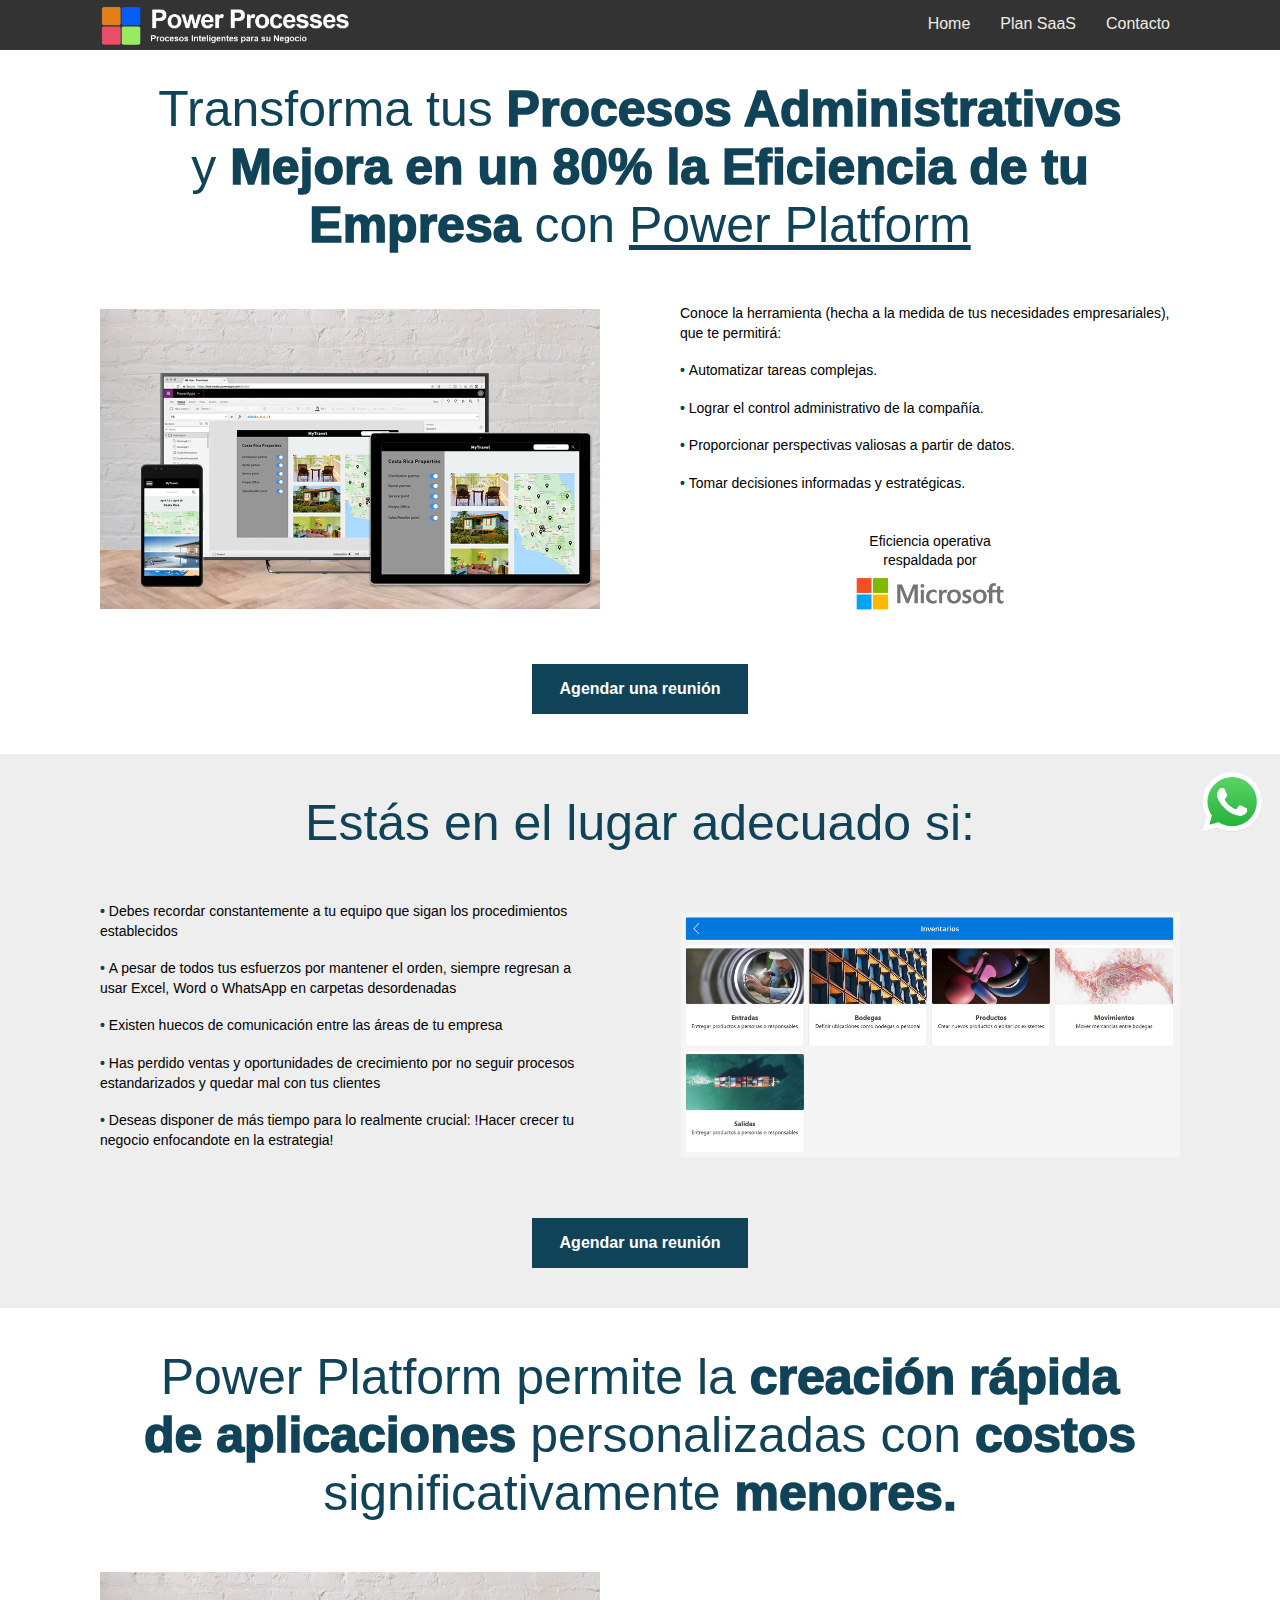
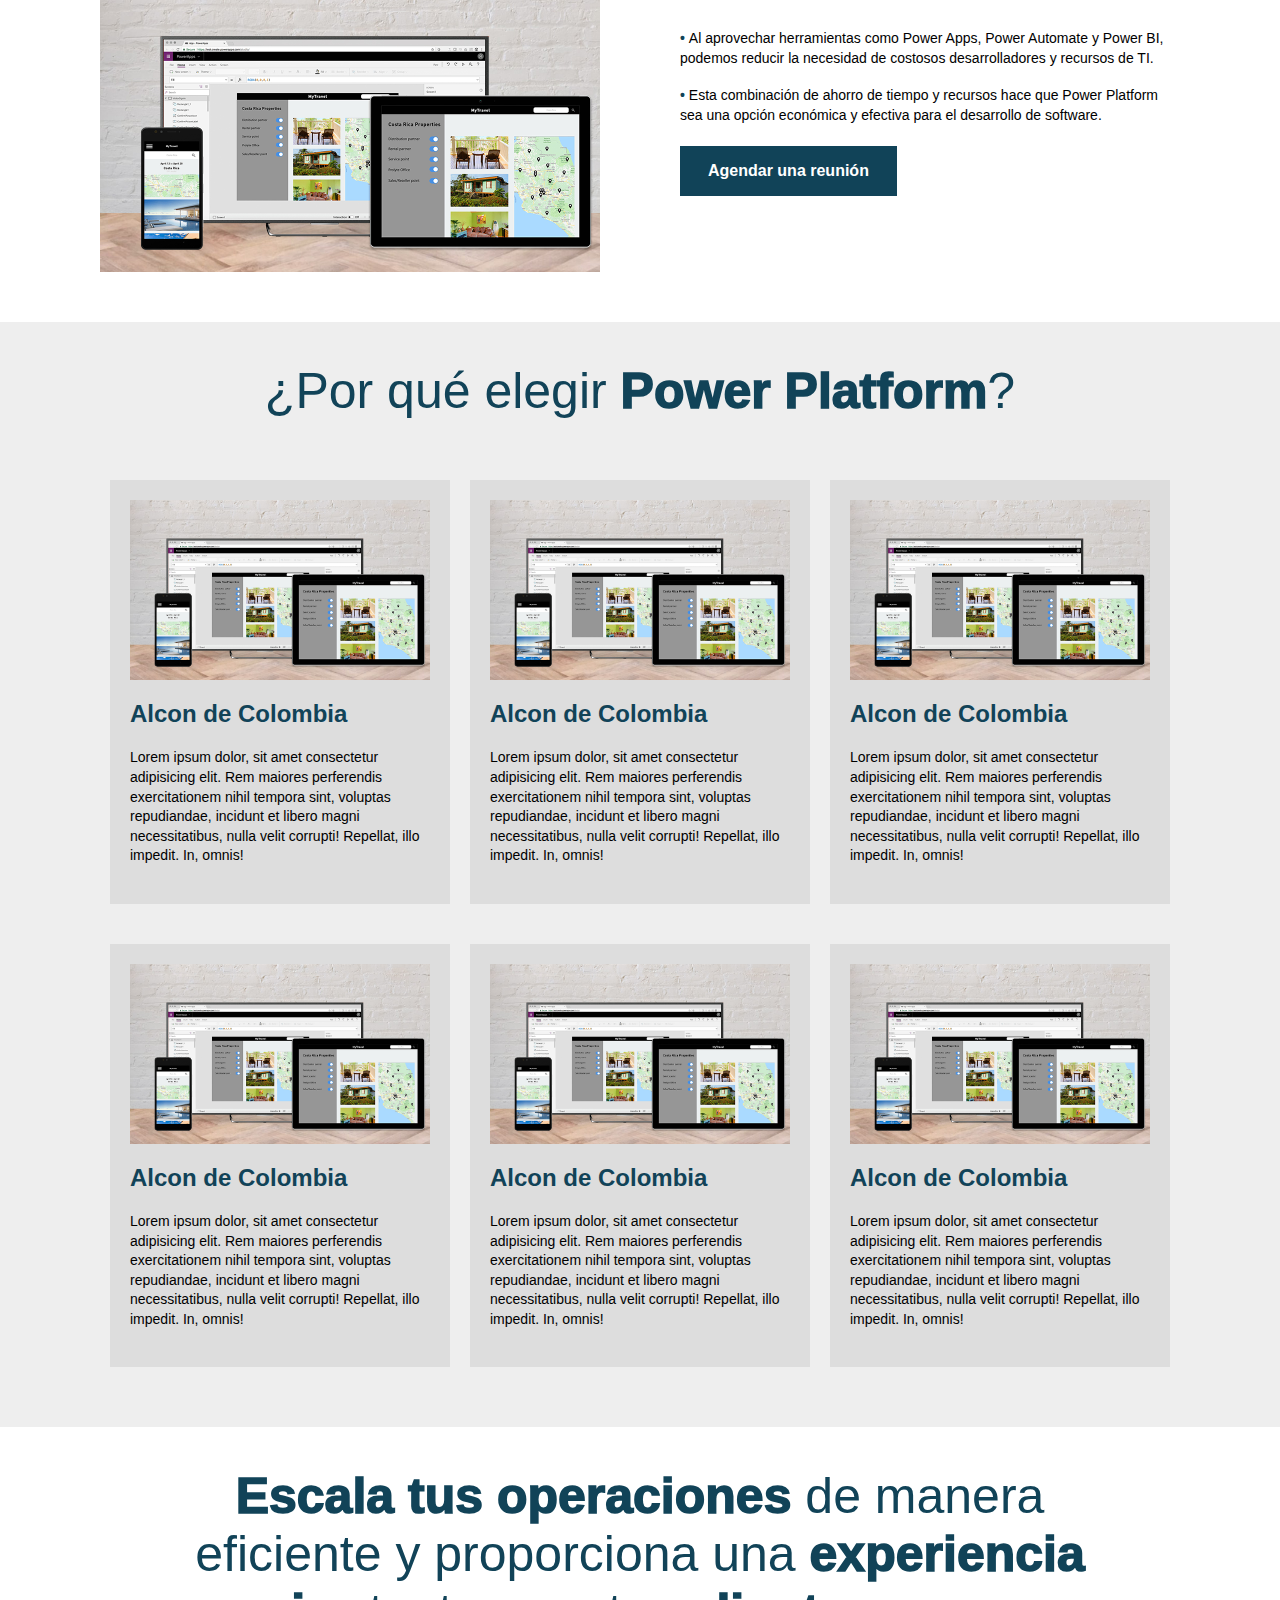
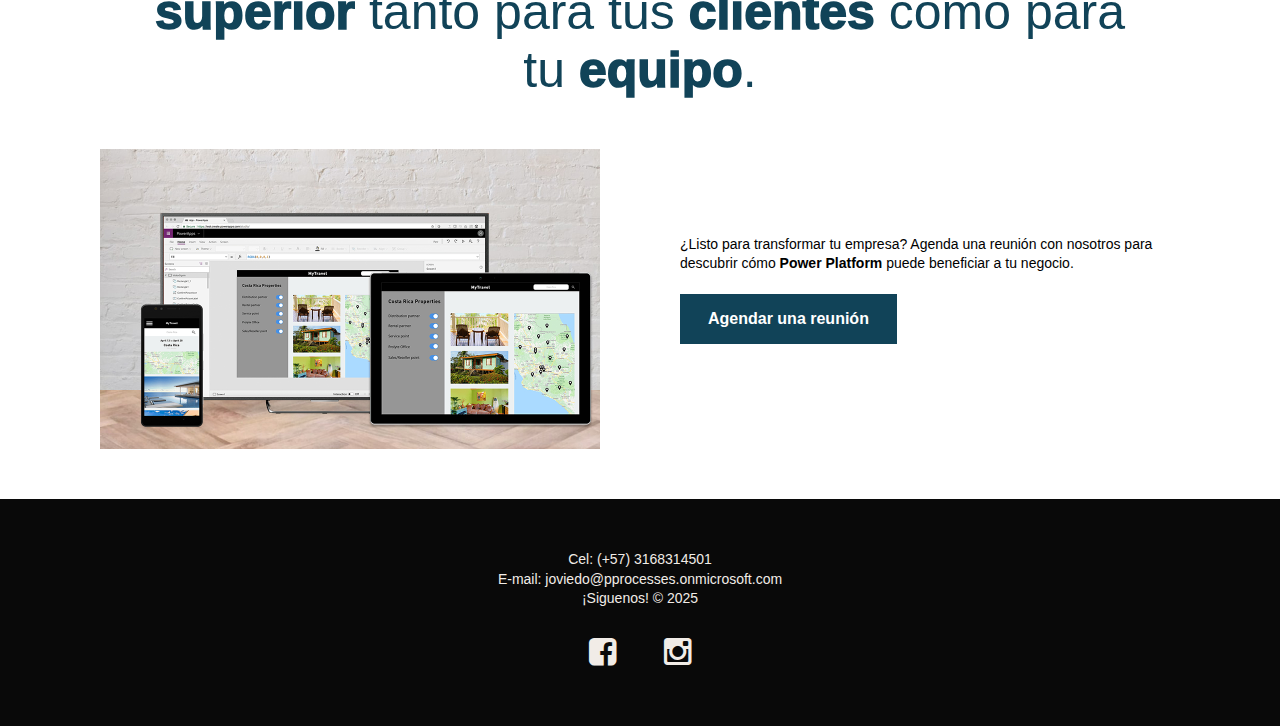
==== commit 35d8b51b: "Estructura definida." ====
--- a/index.html
+++ b/index.html
@@ -70,6 +70,11 @@
                 <p class="num">Proporcionar perspectivas valiosas a partir de datos.</p>
                 <p class="num">Tomar decisiones informadas y estratégicas.</p>
                 
+                    <div>
+                    <p>Eficiencia operativa respaldada por</p>
+                    <img src="img/logomicrosoft.png" alt="">
+                    </div>
+           
             </div>
         </div>
     </section>
@@ -135,6 +140,99 @@
             </div>
         </div>
     </section>
+
+    <section class="intro contentgray">
+        
+        <h2>¿Por qué elegir <b>Power Platform</b>?</h2>
+      
+    </section>
+
+    <section class="cards">
+		<div>
+			<div>
+                <img src="img/responsivepowerapps.jpg" alt="paneles pergola">
+				<h2>
+					Alcon de Colombia
+				</h2>
+
+				<p>Lorem ipsum dolor, sit amet consectetur adipisicing elit. Rem maiores perferendis exercitationem nihil tempora sint, voluptas repudiandae, incidunt et libero magni necessitatibus, nulla velit corrupti! Repellat, illo impedit. In, omnis!
+                </p>
+			</div>
+			<div>
+				<img src="img/responsivepowerapps.jpg" alt="paneles pergola">
+				<h2>
+					Alcon de Colombia
+				</h2>
+
+				<p>Lorem ipsum dolor, sit amet consectetur adipisicing elit. Rem maiores perferendis exercitationem nihil tempora sint, voluptas repudiandae, incidunt et libero magni necessitatibus, nulla velit corrupti! Repellat, illo impedit. In, omnis!
+                </p>
+			</div>
+			<div>
+				<img src="img/responsivepowerapps.jpg" alt="paneles pergola">
+				<h2>
+					Alcon de Colombia
+				</h2>
+
+				<p>Lorem ipsum dolor, sit amet consectetur adipisicing elit. Rem maiores perferendis exercitationem nihil tempora sint, voluptas repudiandae, incidunt et libero magni necessitatibus, nulla velit corrupti! Repellat, illo impedit. In, omnis!
+                </p>	
+			</div>
+            <div>
+                <img src="img/responsivepowerapps.jpg" alt="paneles pergola">
+				<h2>
+					Alcon de Colombia
+				</h2>
+
+				<p>Lorem ipsum dolor, sit amet consectetur adipisicing elit. Rem maiores perferendis exercitationem nihil tempora sint, voluptas repudiandae, incidunt et libero magni necessitatibus, nulla velit corrupti! Repellat, illo impedit. In, omnis!
+                </p>
+			</div>
+			<div>
+				<img src="img/responsivepowerapps.jpg" alt="paneles pergola">
+				<h2>
+					Alcon de Colombia
+				</h2>
+
+				<p>Lorem ipsum dolor, sit amet consectetur adipisicing elit. Rem maiores perferendis exercitationem nihil tempora sint, voluptas repudiandae, incidunt et libero magni necessitatibus, nulla velit corrupti! Repellat, illo impedit. In, omnis!
+                </p>
+			</div>
+			<div>
+				<img src="img/responsivepowerapps.jpg" alt="paneles pergola">
+				<h2>
+					Alcon de Colombia
+				</h2>
+
+				<p>Lorem ipsum dolor, sit amet consectetur adipisicing elit. Rem maiores perferendis exercitationem nihil tempora sint, voluptas repudiandae, incidunt et libero magni necessitatibus, nulla velit corrupti! Repellat, illo impedit. In, omnis!
+                </p>	
+			</div>
+		</div>
+	</section>
+
+    <section class="intro">
+        
+        <h2><b>Escala tus operaciones</b> de manera eficiente y proporciona una <b>experiencia superior</b> tanto para tus <b>clientes</b> como para tu <b>equipo</b>.</h2>
+      
+    </section>
+
+    <section class="content reverse">
+        <div>
+            <div class="img-container">
+                <img src="img/responsivepowerapps.jpg" alt="paneles pergola">
+            </div>
+        </div>
+        <div>
+            <div>
+                <p>
+                    ¿Listo para transformar tu empresa? Agenda una reunión con nosotros para descubrir cómo <b>Power Platform</b> puede beneficiar a tu negocio.
+                </p>
+                
+                <a href="https://wa.me/573168314501?text=Hola%2C%20deseo%20saber%20m%C3%A1s%20sobre%20Power%20Processes" class="cuadrolink" target="_blank">
+                    <div class="cuadrodentro">
+                        Agendar una reunión
+                    </div>
+                </a>
+                
+            </div>
+        </div>
+    </section>
 </main>
 
 <div class="btn-whatsapp">   
@@ -142,6 +240,8 @@
         <img src="img/whatsapp.png" alt="Whatsapp Mantenimientos" style="width: 60px">
     </a> 
 </div>
+
+
 
 <footer>
 	<div>
--- a/css/estilos.css
+++ b/css/estilos.css
@@ -6,6 +6,13 @@
 @import url(footer.css);
 @import url(slider.css);
 @import url(intro.css);
+@import url(cards.css);
+p {
+	font-size: 14px;
+	margin-bottom: 2vh;
+	line-height: 1.4;
+    color: black;
+}
 
 * {
     margin: 0;
@@ -82,13 +89,8 @@
     width: 100%;
 }
 
-section img {
-    width: 100%;
-    height: 100%;
-}
-
-@media (min-width: 1024px) {
+@media (min-width: 1090px) {
     .contenedor {
-        width: 1000px;
+        width: 1090px;
     }
 }
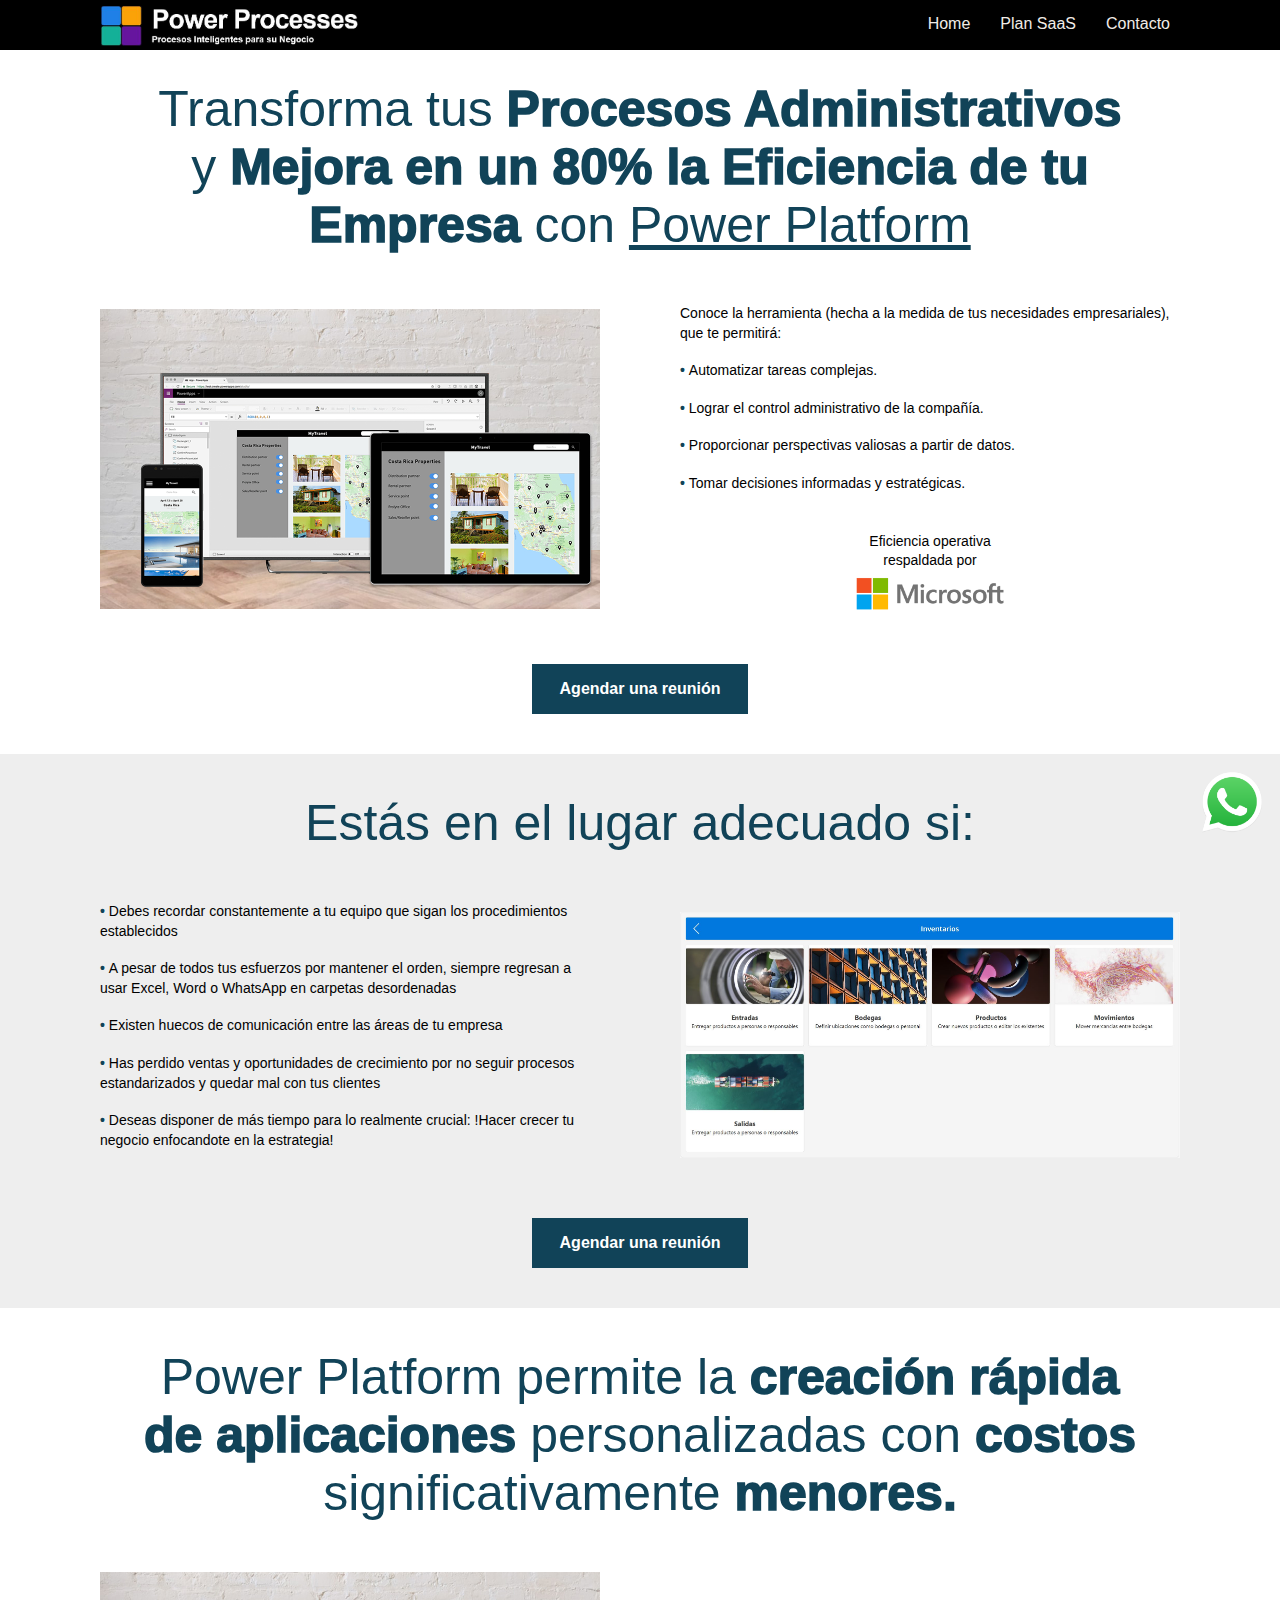
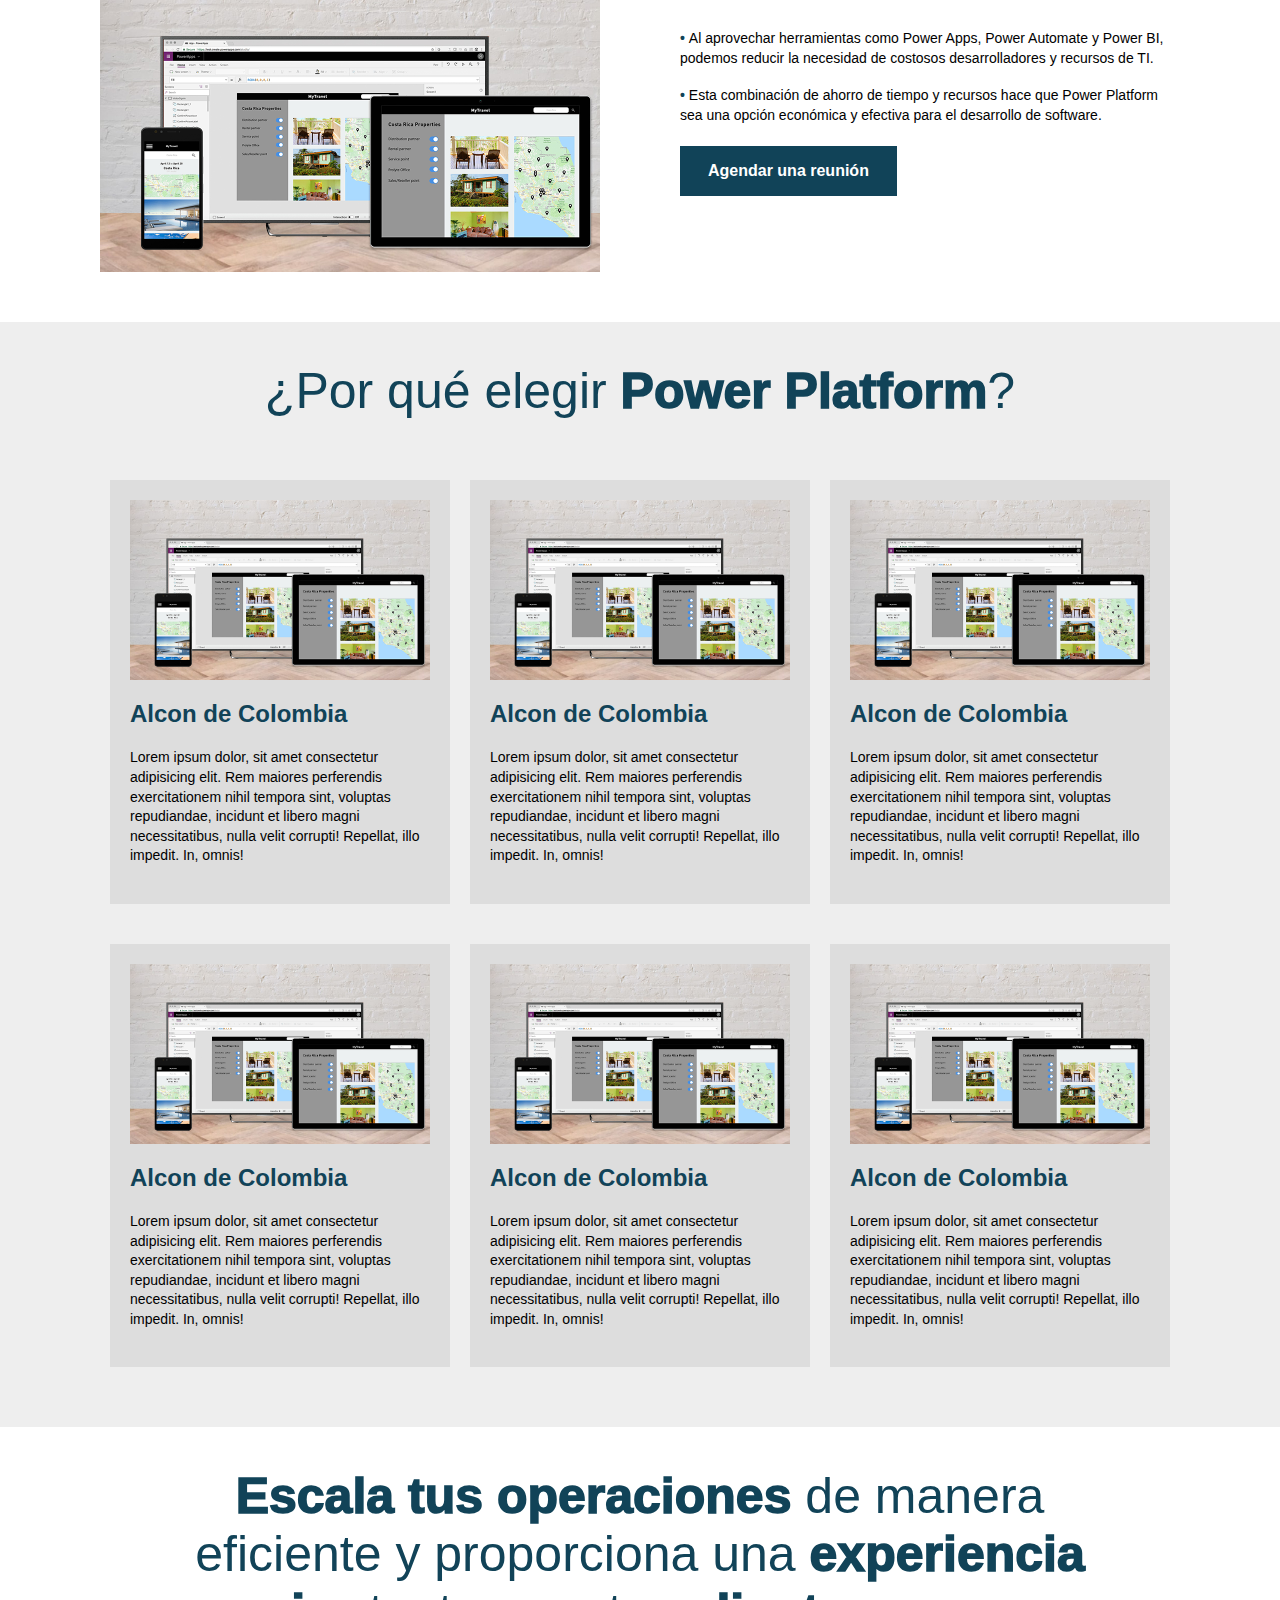
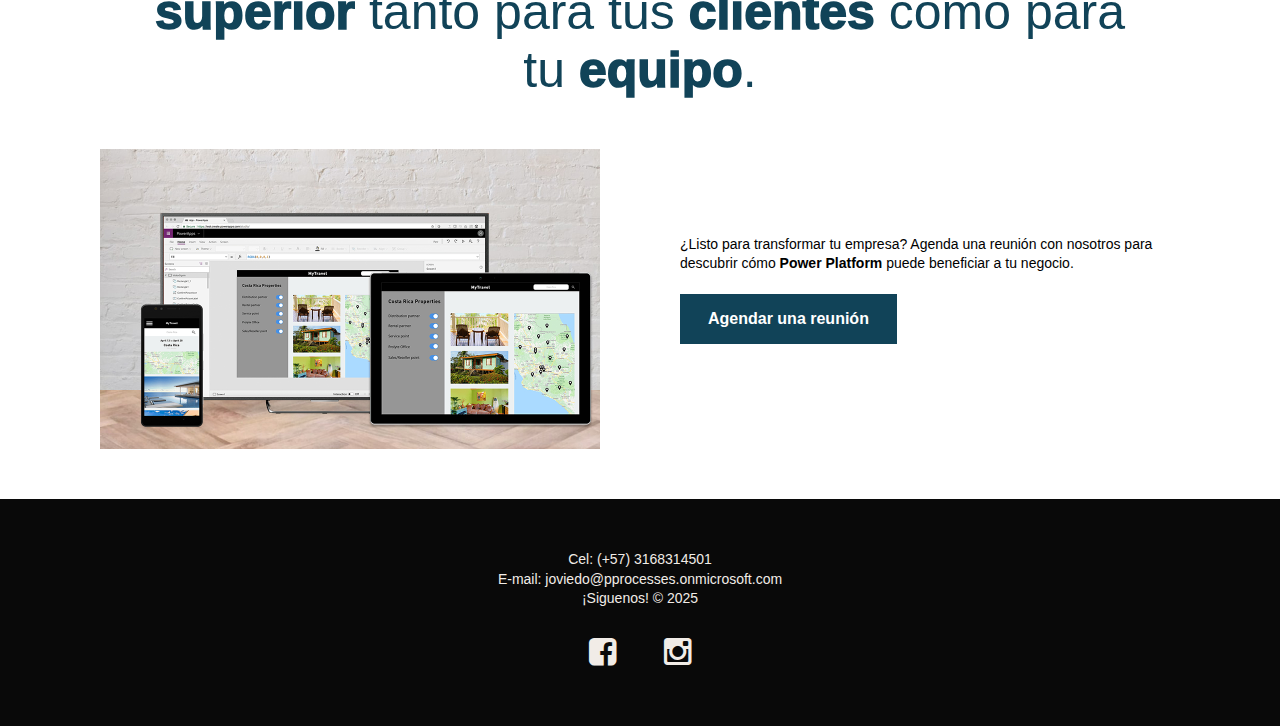
==== commit 1bc3b120: "Estructura definida." ====
--- a/index.html
+++ b/index.html
@@ -32,7 +32,7 @@
 <body>
 	<header>
 		<div class="contenedor">
-            <a href="index.html" class="floatleft"><img src="img/logoinv.png" class="logo"></a>
+            <a href="index.html" class="floatleft"><img src="img/logo.JPG" class="logo"></a>
 			<!--a href="/">Power Processes</a-->
 			<input type="checkbox" id="menu-bar">
 			<label class="icon-menu" for="menu-bar"></label>
--- a/css/estilos.css
+++ b/css/estilos.css
@@ -48,7 +48,7 @@
 header {
     width: 100%;
     height: 50px;
-    background: #333;
+    background: black;
     color: #fff;
 
     position: fixed;
